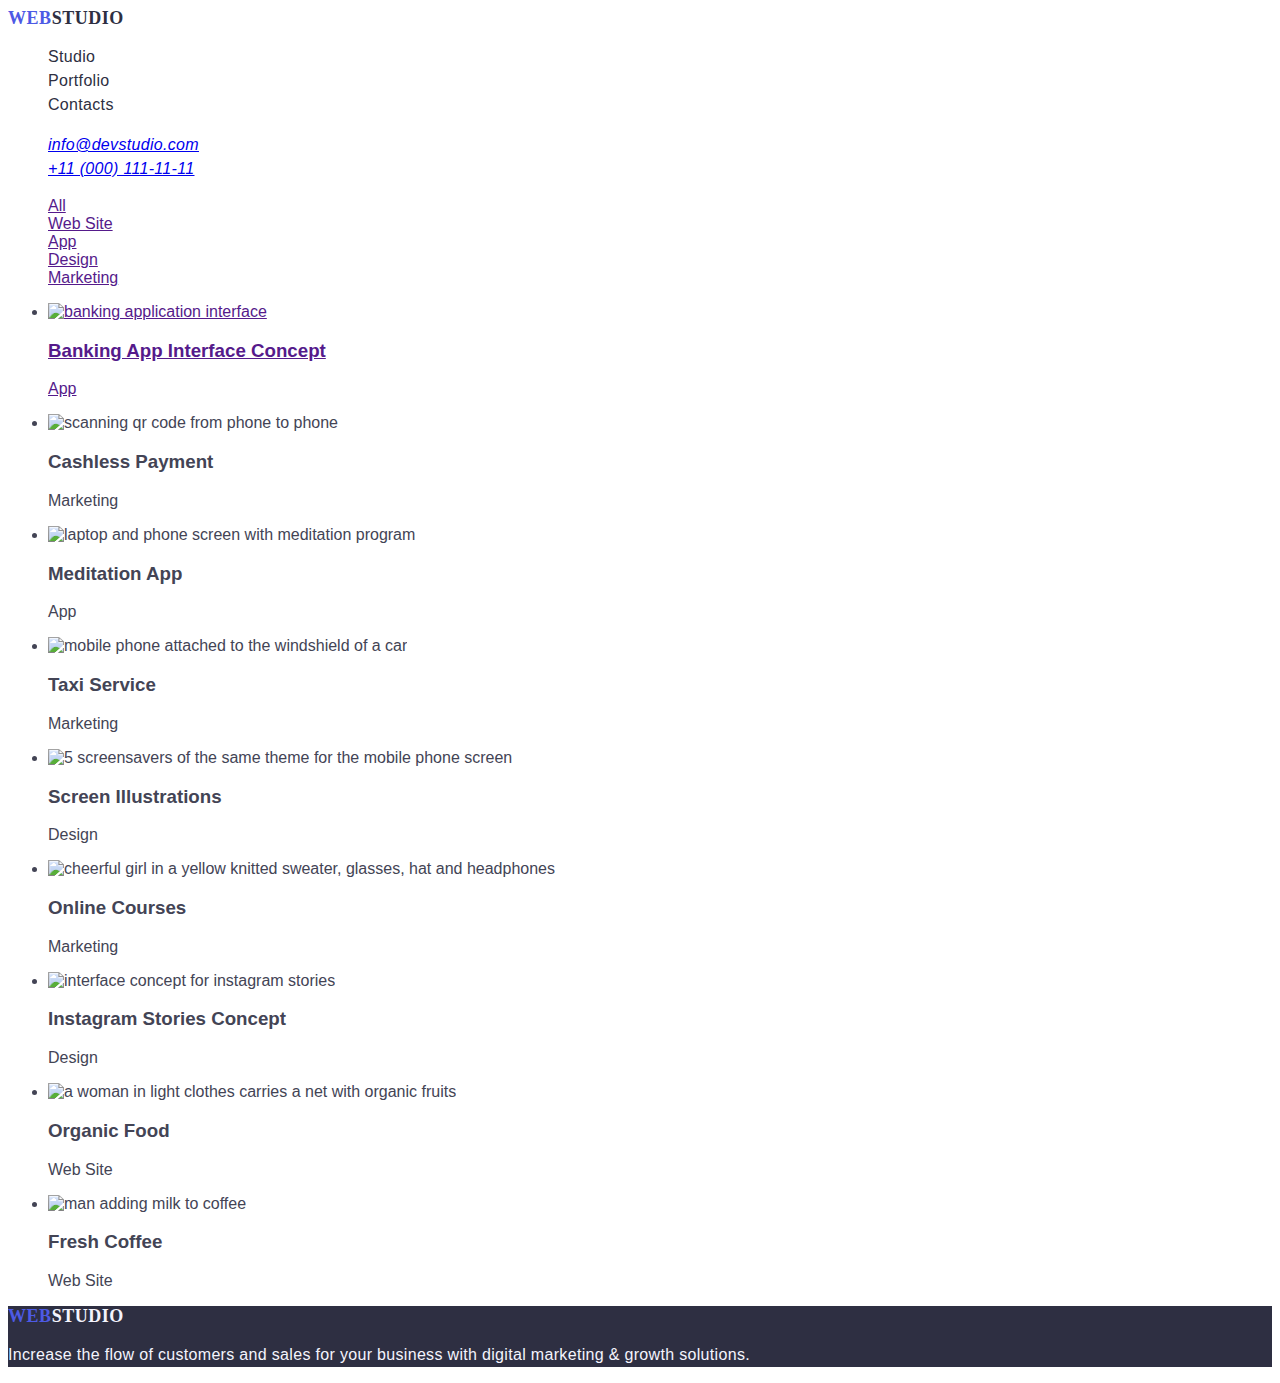
==== portfolio.html @ 39975542 "header-footer" ====
<!DOCTYPE html>
<html lang="en">
<head>
    <meta charset="UTF-8">
    <meta name="viewport" content="width=device-width, initial-scale=1.0">
    <link rel="stylesheet" href="./css/styles.css">
    <title>Портфоліо</title>
</head>
<body>
  <header class="header">
    <nav class="header-navigation">
      <a class="header-logo link" href="./index.html">
        <span class="header-logo-color">Web</span>Studio</a
      >
      <ul class="header-menu-list list">
        <li class="header-menu-item">
          <a class="header-menu-link link" href="">Studio</a>
        </li>
        <li class="header-menu-item">
          <a class="header-menu-link link" href="">Portfolio</a>
        </li>
        <li class="header-menu-item">
          <a class="header-menu-link link" href="">Contacts</a>
        </li>
      </ul>
    </nav>
    <address>
      <ul class="header-address link list">
        <li><a href="mailto:info@devstudio.com">info@devstudio.com</a></li>
        <li><a href="tel:+110001111111">+11 (000) 111-11-11</a></li>
      </ul>
    </address>
  </header>
    <main>
    <section><h2 hidden>Menu site</h2>
    <ul class="list link">
        <li><a href="">All</a></li>
        <li><a href="">Web Site</a></li>
        <li><a href="">App</a></li>
        <li><a href="">Design</a></li>
        <li><a href="">Marketing</a></li>
    </ul>
    </section>
    <section><h2 hidden>Content by topic</h2></section>
    <section><h2 hidden>Portfolio</h2>
      <ul>
        <li><a href=""><img src="./goit-markup-hw-01/images/portfolio1.jpg" alt="banking application interface" width=""; height="";><h3>Banking App Interface Concept</h3><p>App

        </p></a></li>
        <li><a href=""></a><img src="./goit-markup-hw-01/images/portfolio2.jpg" alt="scanning qr code from phone to phone" width=""; height="";><h3>Cashless Payment</h3><p>Marketing

        </p></a></li>
        <li><a href=""></a><img src="./goit-markup-hw-01/images/portfolio3.jpg" alt="laptop and phone screen with meditation program" width=""; height="";><h3>Meditation App</h3><p>App

        </p></a></li>
        <li><a href=""></a><img src="./goit-markup-hw-01/images/portfolio4.jpg" alt="mobile phone attached to the windshield of a car" width=""; height="";><h3>Taxi Service</h3><p>Marketing

        </p></a></li>
        <li><a href=""></a><img src="./goit-markup-hw-01/images/portfolio5.jpg" alt="5 screensavers of the same theme for the mobile phone screen" width=""; height="";><h3>Screen Illustrations</h3><p>Design

        </p></a></li>
        <li><a href=""></a><img src="./goit-markup-hw-01/images/portfolio6.jpg" alt="cheerful girl in a yellow knitted sweater, glasses, hat and headphones"width=""; height="";><h3>Online Courses</h3><p>

          Marketing</p></a></li>
        <li><a href=""></a><img src="./goit-markup-hw-01/images/portfolio7.jpg" alt="interface concept for instagram stories"width=""; height="";><h3>Instagram Stories Concept</h3><p>Design

        </p></a></li>
        <li><a href=""></a><img src="./goit-markup-hw-01/images/portfolio8.jpg" alt="a woman in light clothes carries a net with organic fruits"width=""; height="";><h3>Organic Food</h3><p>Web Site

        </p></a></li>
        <li><a href=""></a><img src="./goit-markup-hw-01/images/portfolio9.jpg" alt="man adding milk to coffee"width=""; height="";><h3>Fresh Coffee</h3><p>Web Site

        </p></a></li>
    </ul></section>
       </main>
       <footer class="footer">
        <a class="footer-logo link" href="./index.html">
          <span class="footer-logo-color">Web</span>Studio</a
        >
        <p class="footer-text">
          Increase the flow of customers and sales for your business with digital
          marketing & growth solutions.
        </p>
      </footer></body>
</html>
---- css/styles.css ----
body {
  font-family: "Roboto", sans-serif;
  color: var(--slate, #434455);}

/*----------------HEADER-------------*/

.header {
}
.header-navigation {
}

.link {
  text-decoration: none;
}
.list {
  list-style-type: none;
}

.header-logo-color {
  color: var(--iris, #4d5ae5);
  font-family: Raleway;
  font-size: 18px;
  font-weight: 800;
  line-height: 1.16;
  letter-spacing: 0.03em;
}
.header-logo {
  color: var(--navyblue, #2e2f42);
  font-family: Raleway;
  font-size: 18px;
  font-weight: 800;
  line-height: 1.17;
  letter-spacing: 0.03em;
  text-transform: uppercase;
}
.header-menu-list {
}
.header-menu-item {
}
.header-menu-link {
  color: var(--navyblue, #2e2f42);
  font-size: 16px;
  font-weight: 500;
  line-height: 1.5;
  letter-spacing: 0.02em;
}

.header-address {
font-size: 16px;
  line-height: 1.5;
  letter-spacing: 0.02em;
  text-decoration: none;
}

/*----------------BUSINESS-------------*/

.business {
  background-color: #2e2f42;
}

.business-title {
  color: var(--white, #fff);
  text-align: center;
  font-size: 56px;
  font-weight: 700;
  line-height: 1.07;
  letter-spacing: 0.02em;
}
font-size: 20px;
font-style: normal;
font-weight: 500;

.business-btn {
  color: var(--white, #fff);
  font-family: inherit;
  font-size: 16px;
  font-weight: 500;
  line-height: 1.5;
  letter-spacing: 0.04em;
}
.business-btn: hover {}
/*----------------SKILLS-------------*/

.skills {
}

.visually-hidden {
  position: absolute;
  width: 1px;
  height: 1px;
  margin: -1px;
  border: 0;
  padding: 0;

  white-space: nowrap;
  clip-path: inset(100%);
  clip: rect(0 0 0 0);
  overflow: hidden;
}

.skills-menu-list {
}

.skills-menu-item {
}

.skills-subtitle {
  color: var(--navyblue, #2e2f42);
  font-size: 20px;
  font-weight: 500;
  line-height: 1.2;
  letter-spacing: 0.2em;
}
.skills-item-text {
    font-size: 16px;
  line-height: 1.5;
  letter-spacing: 0.02em;
}

/*----------------DEVELOPMENT-------------*/

.development {
  color: var(--navyblue, #2e2f42);
  text-align: center;
  font-size: 36px;
  font-weight: 700;
  line-height: 1.11;
  letter-spacing: 0.02em;
  text-transform: capitalize;
}
.development-menu-list {
}
.development-menu-item {
}

.team {
  color: var(--navyblue, #2e2f42);
  text-align: center;
  font-size: 36px;
  font-weight: 700;
  line-height: 1.11;
  letter-spacing: 0.02em;
  text-transform: capitalize;
}

.team-name {
  color: var(--navyblue, #2e2f42);
  text-align: center;
  font-size: 20px;
  font-weight: 500;
  line-height: 1.2;
  letter-spacing: 0.02em;
}

.team-profession {
    text-align: center;
  font-size: 16px;
  line-height: 1.5;
  letter-spacing: 0.02em;
}

.footer {
  background-color: #2e2f42;
}

.footer-logo {
  color: var(--cloud, #f4f4fd);
  font-family: Raleway;
  font-size: 18px;
  font-weight: 800;
  line-height: 1.16;
  letter-spacing: 0.03em;
  text-transform: uppercase;
}

.footer-logo-color {
  color: var(--iris, #4d5ae5);
}

.footer-text {
  color: var(--cloud, #f4f4fd);
  font-size: 16px;
  line-height: 1.5;
  letter-spacing: 0.02em;
}
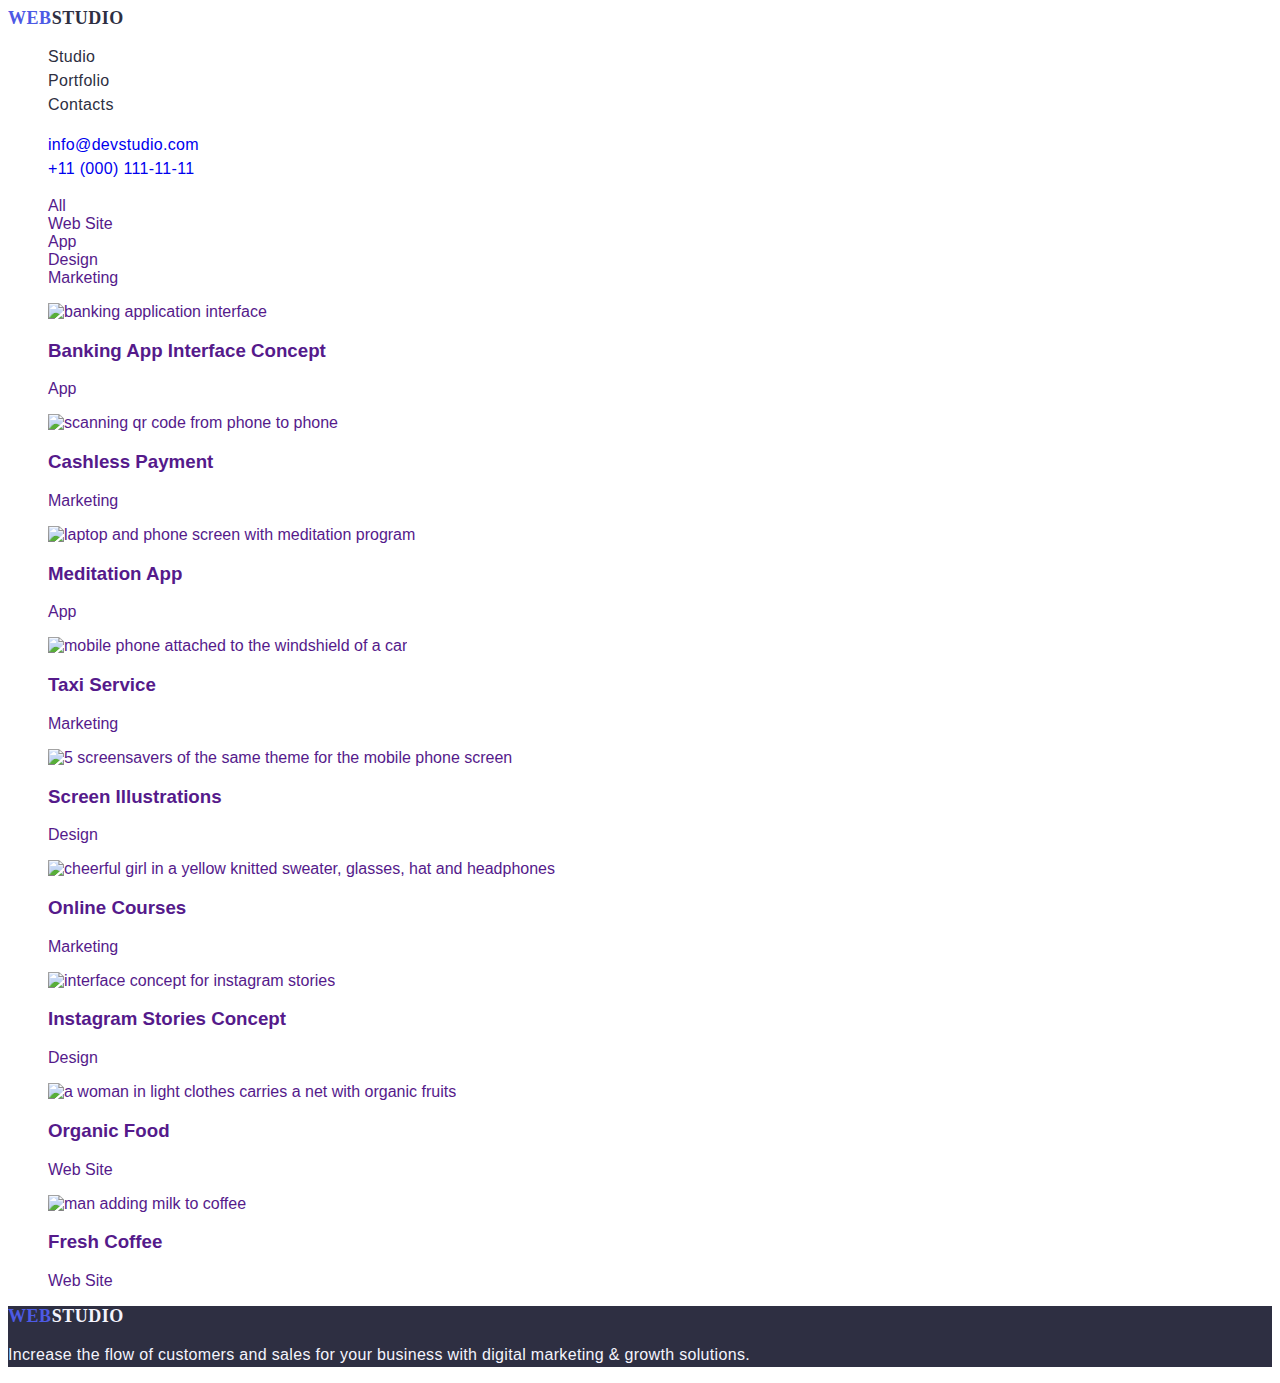
==== commit 536bdb5d: "oba" ====
--- a/portfolio.html
+++ b/portfolio.html
@@ -9,8 +9,7 @@
 <body>
   <header class="header">
     <nav class="header-navigation">
-      <a class="header-logo link" href="./index.html">
-        <span class="header-logo-color">Web</span>Studio</a
+      <a class="header-logo link" href="./index.html">Web<span class="header-logo-color">Studio</span></a
       >
       <ul class="header-menu-list list">
         <li class="header-menu-item">
@@ -25,57 +24,63 @@
       </ul>
     </nav>
     <address>
-      <ul class="header-address link list">
-        <li><a href="mailto:info@devstudio.com">info@devstudio.com</a></li>
-        <li><a href="tel:+110001111111">+11 (000) 111-11-11</a></li>
+      <ul class="header-address list">
+        <li><a class="link" href="mailto:info@devstudio.com">info@devstudio.com</a></li>
+        <li><a class="link" href="tel:+110001111111">+11 (000) 111-11-11</a></li>
       </ul>
     </address>
   </header>
     <main>
-    <section><h2 hidden>Menu site</h2>
-    <ul class="list link">
-        <li><a href="">All</a></li>
-        <li><a href="">Web Site</a></li>
-        <li><a href="">App</a></li>
-        <li><a href="">Design</a></li>
-        <li><a href="">Marketing</a></li>
+    <section>
+      <h1 hidden>Porfolio</h1> 
+    <ul class="portfolio-filtr-list link list">
+        <li><a class="link" href="">All</a></li>
+        <li><a class="link" href="">Web Site</a></li>
+        <li><a class="link" href="">App</a></li>
+        <li><a class="link" href="">Design</a></li>
+        <li><a class="link" href="">Marketing</a></li>
     </ul>
-    </section>
-    <section><h2 hidden>Content by topic</h2></section>
-    <section><h2 hidden>Portfolio</h2>
-      <ul>
-        <li><a href=""><img src="./goit-markup-hw-01/images/portfolio1.jpg" alt="banking application interface" width=""; height="";><h3>Banking App Interface Concept</h3><p>App
+          <ul class="portfolio-projects-list list">
+        <li><a class="link" href=""><img class="portfolio-img
+          " src="./goit-markup-hw-01/images/portfolio1.jpg" alt="banking application interface" width=""; height="";><h3>Banking App Interface Concept</h3><p>App
 
         </p></a></li>
-        <li><a href=""></a><img src="./goit-markup-hw-01/images/portfolio2.jpg" alt="scanning qr code from phone to phone" width=""; height="";><h3>Cashless Payment</h3><p>Marketing
+        <li><a class="link" href=""><img class="portfolio-img
+          " src="./goit-markup-hw-01/images/portfolio2.jpg" alt="scanning qr code from phone to phone" width=""; height="";><h3>Cashless Payment</h3><p>Marketing
 
         </p></a></li>
-        <li><a href=""></a><img src="./goit-markup-hw-01/images/portfolio3.jpg" alt="laptop and phone screen with meditation program" width=""; height="";><h3>Meditation App</h3><p>App
+        <li><a class="link" href=""><img class="portfolio-img
+          " src="./goit-markup-hw-01/images/portfolio3.jpg" alt="laptop and phone screen with meditation program" width=""; height="";><h3>Meditation App</h3><p>App
 
         </p></a></li>
-        <li><a href=""></a><img src="./goit-markup-hw-01/images/portfolio4.jpg" alt="mobile phone attached to the windshield of a car" width=""; height="";><h3>Taxi Service</h3><p>Marketing
+        <li><a class="link" href=""><img class="portfolio-img
+          " src="./goit-markup-hw-01/images/portfolio4.jpg" alt="mobile phone attached to the windshield of a car" width=""; height="";><h3>Taxi Service</h3><p>Marketing
 
         </p></a></li>
-        <li><a href=""></a><img src="./goit-markup-hw-01/images/portfolio5.jpg" alt="5 screensavers of the same theme for the mobile phone screen" width=""; height="";><h3>Screen Illustrations</h3><p>Design
+        <li><a class="link" href=""><img class="portfolio-img
+          " src="./goit-markup-hw-01/images/portfolio5.jpg" alt="5 screensavers of the same theme for the mobile phone screen" width=""; height="";><h3>Screen Illustrations</h3><p>Design
 
         </p></a></li>
-        <li><a href=""></a><img src="./goit-markup-hw-01/images/portfolio6.jpg" alt="cheerful girl in a yellow knitted sweater, glasses, hat and headphones"width=""; height="";><h3>Online Courses</h3><p>
+        <li><a class="link" href=""><img class="portfolio-img
+          " src="./goit-markup-hw-01/images/portfolio6.jpg" alt="cheerful girl in a yellow knitted sweater, glasses, hat and headphones"width=""; height="";><h3>Online Courses</h3><p>
 
           Marketing</p></a></li>
-        <li><a href=""></a><img src="./goit-markup-hw-01/images/portfolio7.jpg" alt="interface concept for instagram stories"width=""; height="";><h3>Instagram Stories Concept</h3><p>Design
+        <li><a class="link" href=""><img class="portfolio-img
+          " src="./goit-markup-hw-01/images/portfolio7.jpg" alt="interface concept for instagram stories"width=""; height="";><h3>Instagram Stories Concept</h3><p>Design
 
         </p></a></li>
-        <li><a href=""></a><img src="./goit-markup-hw-01/images/portfolio8.jpg" alt="a woman in light clothes carries a net with organic fruits"width=""; height="";><h3>Organic Food</h3><p>Web Site
+        <li><a class="link" href=""><img class="portfolio-img
+          " src="./goit-markup-hw-01/images/portfolio8.jpg" alt="a woman in light clothes carries a net with organic fruits"width=""; height="";><h3>Organic Food</h3><p>Web Site
 
         </p></a></li>
-        <li><a href=""></a><img src="./goit-markup-hw-01/images/portfolio9.jpg" alt="man adding milk to coffee"width=""; height="";><h3>Fresh Coffee</h3><p>Web Site
+        <li><a class="link" href=""><img class="portfolio-img
+          " src="./goit-markup-hw-01/images/portfolio9.jpg" alt="man adding milk to coffee"width=""; height="";><h3>Fresh Coffee</h3><p>Web Site
 
         </p></a></li>
     </ul></section>
        </main>
        <footer class="footer">
-        <a class="footer-logo link" href="./index.html">
-          <span class="footer-logo-color">Web</span>Studio</a
+        <a class="footer-logo link" href="./index.html">Web<span class="footer-logo-color">Studio</span></a
         >
         <p class="footer-text">
           Increase the flow of customers and sales for your business with digital
--- a/css/styles.css
+++ b/css/styles.css
@@ -1,6 +1,7 @@
 body {
   font-family: "Roboto", sans-serif;
-  color: var(--slate, #434455);}
+  color: var(--slate, #434455);
+}
 
 /*----------------HEADER-------------*/
 
@@ -15,17 +16,8 @@
 .list {
   list-style-type: none;
 }
-
-.header-logo-color {
+.header-logo {
   color: var(--iris, #4d5ae5);
-  font-family: Raleway;
-  font-size: 18px;
-  font-weight: 800;
-  line-height: 1.16;
-  letter-spacing: 0.03em;
-}
-.header-logo {
-  color: var(--navyblue, #2e2f42);
   font-family: Raleway;
   font-size: 18px;
   font-weight: 800;
@@ -33,6 +25,11 @@
   letter-spacing: 0.03em;
   text-transform: uppercase;
 }
+.header-logo-color {
+  color: var(--navyblue, #2e2f42);
+
+}
+
 .header-menu-list {
 }
 .header-menu-item {
@@ -46,10 +43,10 @@
 }
 
 .header-address {
-font-size: 16px;
+  font-size: 16px;
   line-height: 1.5;
   letter-spacing: 0.02em;
-  text-decoration: none;
+  font-style: normal;
 }
 
 /*----------------BUSINESS-------------*/
@@ -78,7 +75,9 @@
   line-height: 1.5;
   letter-spacing: 0.04em;
 }
-.business-btn: hover {}
+.business-btn: hover {
+
+}
 /*----------------SKILLS-------------*/
 
 .skills {
@@ -112,7 +111,7 @@
   letter-spacing: 0.2em;
 }
 .skills-item-text {
-    font-size: 16px;
+  font-size: 16px;
   line-height: 1.5;
   letter-spacing: 0.02em;
 }
@@ -153,18 +152,24 @@
 }
 
 .team-profession {
-    text-align: center;
+  text-align: center;
   font-size: 16px;
   line-height: 1.5;
   letter-spacing: 0.02em;
 }
 
+.porfolio-filtr-list {
+}
+.portfolio-projects-list {
+}
+.portfolio-img {
+}
 .footer {
   background-color: #2e2f42;
 }
 
 .footer-logo {
-  color: var(--cloud, #f4f4fd);
+  color:  var(--iris, #4d5ae5);
   font-family: Raleway;
   font-size: 18px;
   font-weight: 800;
@@ -173,9 +178,7 @@
   text-transform: uppercase;
 }
 
-.footer-logo-color {
-  color: var(--iris, #4d5ae5);
-}
+.footer-logo-color{color: var(--cloud, #F4F4FD);}
 
 .footer-text {
   color: var(--cloud, #f4f4fd);
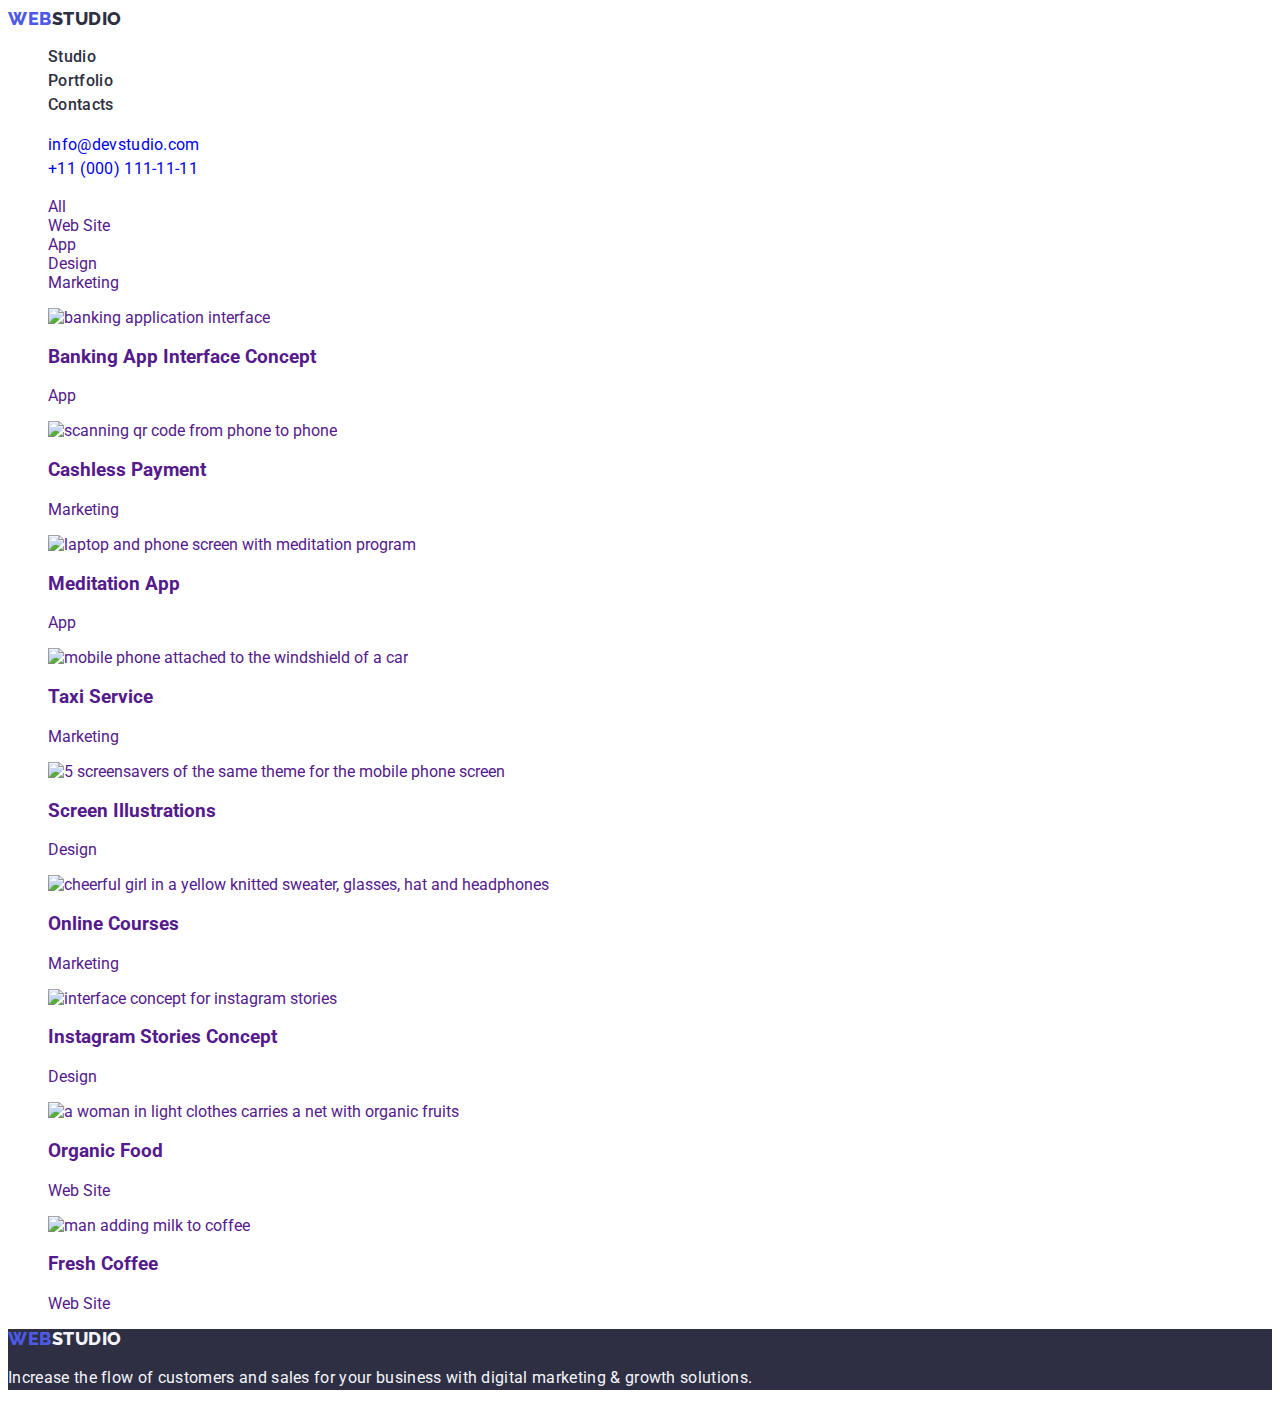
==== commit 32a32198: "link portfolio" ====
--- a/portfolio.html
+++ b/portfolio.html
@@ -4,6 +4,11 @@
     <meta charset="UTF-8">
     <meta name="viewport" content="width=device-width, initial-scale=1.0">
     <link rel="stylesheet" href="./css/styles.css">
+    <link rel="preconnect" href="https://fonts.googleapis.com" />
+    <link rel="preconnect" href="https://fonts.gstatic.com" crossorigin />
+    <link
+      href="https://fonts.googleapis.com/css2?family=Raleway:wght@800&family=Roboto:wght@400;500;700;900&display=swap"
+      rel="stylesheet"/>
     <title>Портфоліо</title>
 </head>
 <body>
@@ -13,10 +18,10 @@
       >
       <ul class="header-menu-list list">
         <li class="header-menu-item">
-          <a class="header-menu-link link" href="">Studio</a>
+          <a class="header-menu-link link" href="./index.html">Studio</a>
         </li>
         <li class="header-menu-item">
-          <a class="header-menu-link link" href="">Portfolio</a>
+          <a class="header-menu-link link" href="./portfolio.html">Portfolio</a>
         </li>
         <li class="header-menu-item">
           <a class="header-menu-link link" href="">Contacts</a>
--- a/css/styles.css
+++ b/css/styles.css
@@ -27,7 +27,6 @@
 }
 .header-logo-color {
   color: var(--navyblue, #2e2f42);
-
 }
 
 .header-menu-list {
@@ -63,9 +62,6 @@
   line-height: 1.07;
   letter-spacing: 0.02em;
 }
-font-size: 20px;
-font-style: normal;
-font-weight: 500;
 
 .business-btn {
   color: var(--white, #fff);
@@ -81,20 +77,6 @@
 /*----------------SKILLS-------------*/
 
 .skills {
-}
-
-.visually-hidden {
-  position: absolute;
-  width: 1px;
-  height: 1px;
-  margin: -1px;
-  border: 0;
-  padding: 0;
-
-  white-space: nowrap;
-  clip-path: inset(100%);
-  clip: rect(0 0 0 0);
-  overflow: hidden;
 }
 
 .skills-menu-list {
@@ -159,6 +141,12 @@
 }
 
 .porfolio-filtr-list {
+  color: var(--iris, #4d5ae5);
+  text-align: center;
+    font-size: 16px;
+    font-weight: 500;
+  line-height: 1.5;
+  letter-spacing: 0.04em;
 }
 .portfolio-projects-list {
 }
@@ -169,7 +157,7 @@
 }
 
 .footer-logo {
-  color:  var(--iris, #4d5ae5);
+  color: var(--iris, #4d5ae5);
   font-family: Raleway;
   font-size: 18px;
   font-weight: 800;
@@ -178,7 +166,9 @@
   text-transform: uppercase;
 }
 
-.footer-logo-color{color: var(--cloud, #F4F4FD);}
+.footer-logo-color {
+  color: var(--cloud, #f4f4fd);
+}
 
 .footer-text {
   color: var(--cloud, #f4f4fd);
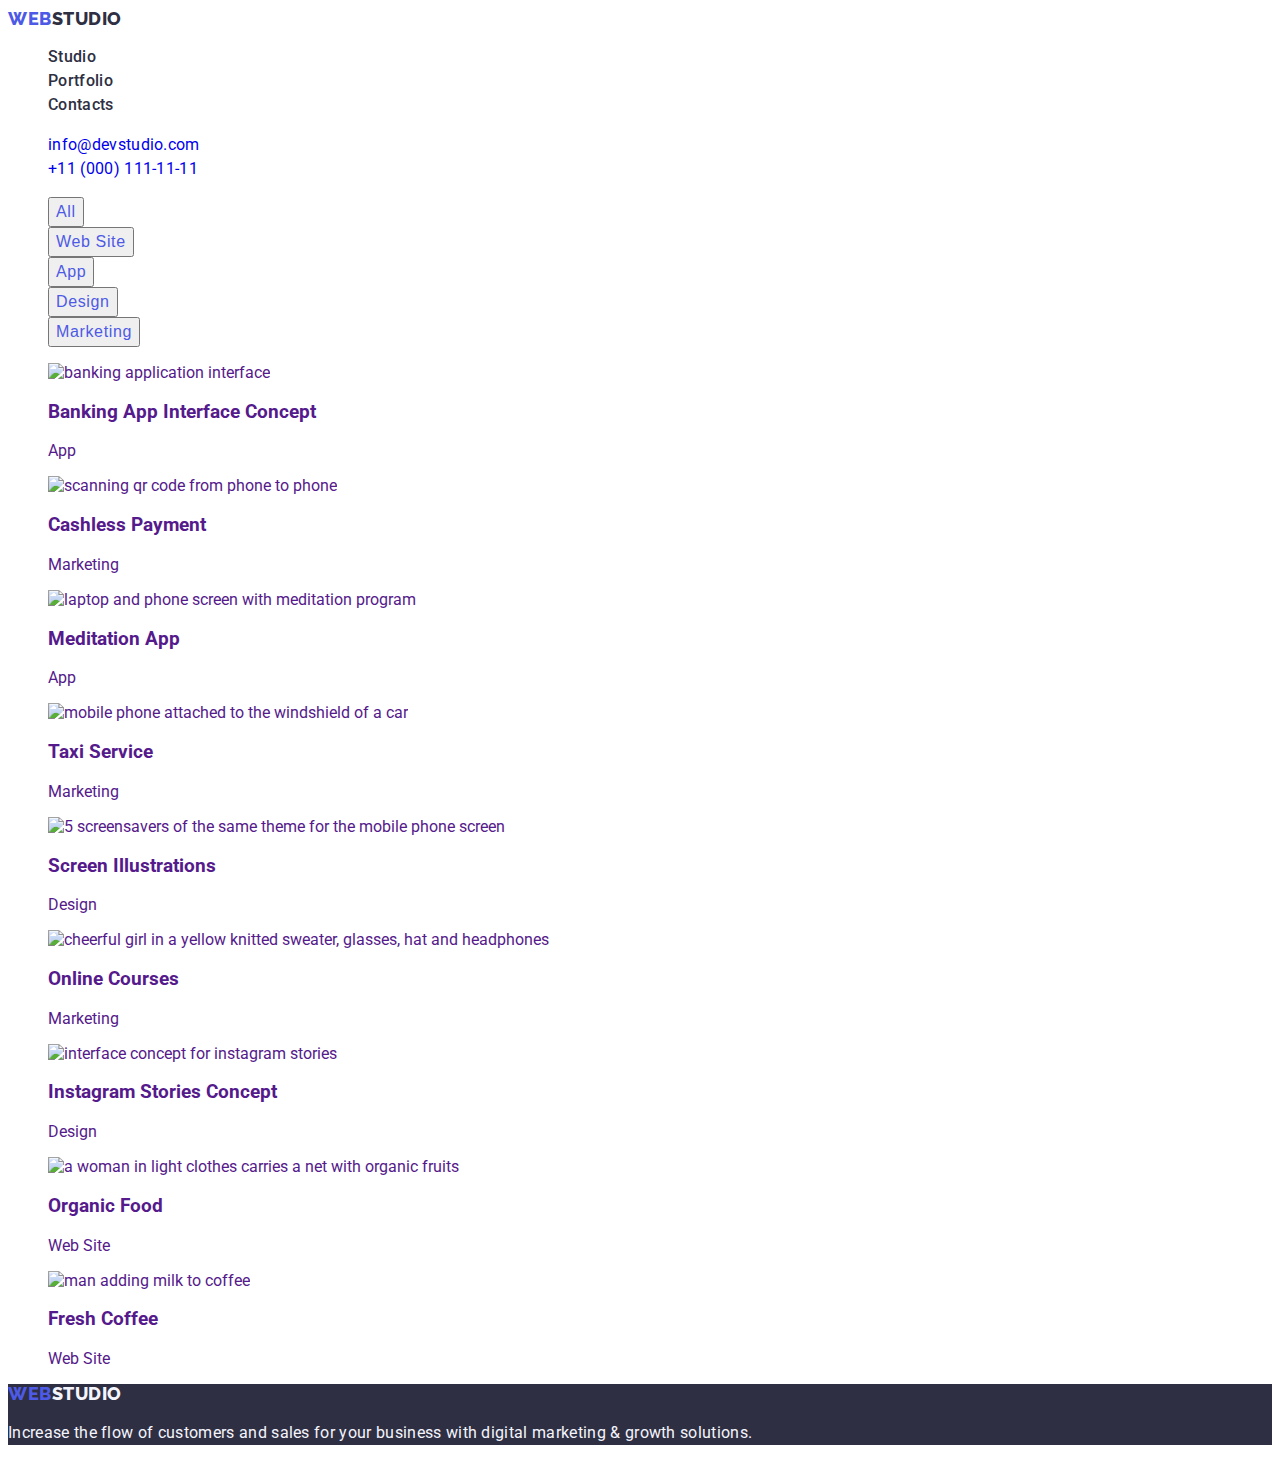
==== commit bb21424e: "btn" ====
--- a/portfolio.html
+++ b/portfolio.html
@@ -1,95 +1,207 @@
 <!DOCTYPE html>
 <html lang="en">
-<head>
-    <meta charset="UTF-8">
-    <meta name="viewport" content="width=device-width, initial-scale=1.0">
-    <link rel="stylesheet" href="./css/styles.css">
+  <head>
+    <meta charset="UTF-8" />
+    <meta name="viewport" content="width=device-width, initial-scale=1.0" />
+    <link rel="stylesheet" href="./css/styles.css" />
     <link rel="preconnect" href="https://fonts.googleapis.com" />
     <link rel="preconnect" href="https://fonts.gstatic.com" crossorigin />
     <link
       href="https://fonts.googleapis.com/css2?family=Raleway:wght@800&family=Roboto:wght@400;500;700;900&display=swap"
-      rel="stylesheet"/>
+      rel="stylesheet"
+    />
     <title>Портфоліо</title>
-</head>
-<body>
-  <header class="header">
-    <nav class="header-navigation">
-      <a class="header-logo link" href="./index.html">Web<span class="header-logo-color">Studio</span></a
+  </head>
+  <body>
+    <header class="header">
+      <nav class="header-navigation">
+        <a class="header-logo link" href="./index.html"
+          >Web<span class="header-logo-color">Studio</span></a
+        >
+        <ul class="header-menu-list list">
+          <li class="header-menu-item">
+            <a class="header-menu-link link" href="./index.html">Studio</a>
+          </li>
+          <li class="header-menu-item">
+            <a class="header-menu-link link" href="./portfolio.html"
+              >Portfolio</a
+            >
+          </li>
+          <li class="header-menu-item">
+            <a class="header-menu-link link" href="">Contacts</a>
+          </li>
+        </ul>
+      </nav>
+      <address>
+        <ul class="header-address list">
+          <li>
+            <a class="link" href="mailto:info@devstudio.com"
+              >info@devstudio.com</a
+            >
+          </li>
+          <li>
+            <a class="link" href="tel:+110001111111">+11 (000) 111-11-11</a>
+          </li>
+        </ul>
+      </address>
+    </header>
+    <main>
+      <section>
+        <h1 hidden>Porfolio</h1>
+        <ul class="portfolio-filtr-list link list">
+          <li><button type="button" class="portfolio-btn">All</button></li>
+          <li><button type="button" class="portfolio-btn">Web Site</button></li>
+          <li><button type="button" class="portfolio-btn">App</button></li>
+          <li><button type="button" class="portfolio-btn">Design</button></li>
+          <li><button type="button" class="portfolio-btn">Marketing</button></li>
+                 </ul>
+        <ul class="portfolio-projects-list list">
+          <li>
+            <a class="link" href=""
+              ><img
+                class="portfolio-img"
+                src="./goit-markup-hw-01/images/portfolio1.jpg"
+                alt="banking application interface"
+                width=""
+                ;
+                height=""
+                ;
+              />
+              <h3>Banking App Interface Concept</h3>
+              <p>App</p></a
+            >
+          </li>
+          <li>
+            <a class="link" href=""
+              ><img
+                class="portfolio-img"
+                src="./goit-markup-hw-01/images/portfolio2.jpg"
+                alt="scanning qr code from phone to phone"
+                width=""
+                ;
+                height=""
+                ;
+              />
+              <h3>Cashless Payment</h3>
+              <p>Marketing</p></a
+            >
+          </li>
+          <li>
+            <a class="link" href=""
+              ><img
+                class="portfolio-img"
+                src="./goit-markup-hw-01/images/portfolio3.jpg"
+                alt="laptop and phone screen with meditation program"
+                width=""
+                ;
+                height=""
+                ;
+              />
+              <h3>Meditation App</h3>
+              <p>App</p></a
+            >
+          </li>
+          <li>
+            <a class="link" href=""
+              ><img
+                class="portfolio-img"
+                src="./goit-markup-hw-01/images/portfolio4.jpg"
+                alt="mobile phone attached to the windshield of a car"
+                width=""
+                ;
+                height=""
+                ;
+              />
+              <h3>Taxi Service</h3>
+              <p>Marketing</p></a
+            >
+          </li>
+          <li>
+            <a class="link" href=""
+              ><img
+                class="portfolio-img"
+                src="./goit-markup-hw-01/images/portfolio5.jpg"
+                alt="5 screensavers of the same theme for the mobile phone screen"
+                width=""
+                ;
+                height=""
+                ;
+              />
+              <h3>Screen Illustrations</h3>
+              <p>Design</p></a
+            >
+          </li>
+          <li>
+            <a class="link" href=""
+              ><img
+                class="portfolio-img"
+                src="./goit-markup-hw-01/images/portfolio6.jpg"
+                alt="cheerful girl in a yellow knitted sweater, glasses, hat and headphones"
+                width=""
+                ;
+                height=""
+                ;
+              />
+              <h3>Online Courses</h3>
+              <p>Marketing</p></a
+            >
+          </li>
+          <li>
+            <a class="link" href=""
+              ><img
+                class="portfolio-img"
+                src="./goit-markup-hw-01/images/portfolio7.jpg"
+                alt="interface concept for instagram stories"
+                width=""
+                ;
+                height=""
+                ;
+              />
+              <h3>Instagram Stories Concept</h3>
+              <p>Design</p></a
+            >
+          </li>
+          <li>
+            <a class="link" href=""
+              ><img
+                class="portfolio-img"
+                src="./goit-markup-hw-01/images/portfolio8.jpg"
+                alt="a woman in light clothes carries a net with organic fruits"
+                width=""
+                ;
+                height=""
+                ;
+              />
+              <h3>Organic Food</h3>
+              <p>Web Site</p></a
+            >
+          </li>
+          <li>
+            <a class="link" href=""
+              ><img
+                class="portfolio-img"
+                src="./goit-markup-hw-01/images/portfolio9.jpg"
+                alt="man adding milk to coffee"
+                width=""
+                ;
+                height=""
+                ;
+              />
+              <h3>Fresh Coffee</h3>
+              <p>Web Site</p></a
+            >
+          </li>
+        </ul>
+      </section>
+    </main>
+    <footer class="footer">
+      <a class="footer-logo link" href="./index.html"
+        >Web<span class="footer-logo-color">Studio</span></a
       >
-      <ul class="header-menu-list list">
-        <li class="header-menu-item">
-          <a class="header-menu-link link" href="./index.html">Studio</a>
-        </li>
-        <li class="header-menu-item">
-          <a class="header-menu-link link" href="./portfolio.html">Portfolio</a>
-        </li>
-        <li class="header-menu-item">
-          <a class="header-menu-link link" href="">Contacts</a>
-        </li>
-      </ul>
-    </nav>
-    <address>
-      <ul class="header-address list">
-        <li><a class="link" href="mailto:info@devstudio.com">info@devstudio.com</a></li>
-        <li><a class="link" href="tel:+110001111111">+11 (000) 111-11-11</a></li>
-      </ul>
-    </address>
-  </header>
-    <main>
-    <section>
-      <h1 hidden>Porfolio</h1> 
-    <ul class="portfolio-filtr-list link list">
-        <li><a class="link" href="">All</a></li>
-        <li><a class="link" href="">Web Site</a></li>
-        <li><a class="link" href="">App</a></li>
-        <li><a class="link" href="">Design</a></li>
-        <li><a class="link" href="">Marketing</a></li>
-    </ul>
-          <ul class="portfolio-projects-list list">
-        <li><a class="link" href=""><img class="portfolio-img
-          " src="./goit-markup-hw-01/images/portfolio1.jpg" alt="banking application interface" width=""; height="";><h3>Banking App Interface Concept</h3><p>App
-
-        </p></a></li>
-        <li><a class="link" href=""><img class="portfolio-img
-          " src="./goit-markup-hw-01/images/portfolio2.jpg" alt="scanning qr code from phone to phone" width=""; height="";><h3>Cashless Payment</h3><p>Marketing
-
-        </p></a></li>
-        <li><a class="link" href=""><img class="portfolio-img
-          " src="./goit-markup-hw-01/images/portfolio3.jpg" alt="laptop and phone screen with meditation program" width=""; height="";><h3>Meditation App</h3><p>App
-
-        </p></a></li>
-        <li><a class="link" href=""><img class="portfolio-img
-          " src="./goit-markup-hw-01/images/portfolio4.jpg" alt="mobile phone attached to the windshield of a car" width=""; height="";><h3>Taxi Service</h3><p>Marketing
-
-        </p></a></li>
-        <li><a class="link" href=""><img class="portfolio-img
-          " src="./goit-markup-hw-01/images/portfolio5.jpg" alt="5 screensavers of the same theme for the mobile phone screen" width=""; height="";><h3>Screen Illustrations</h3><p>Design
-
-        </p></a></li>
-        <li><a class="link" href=""><img class="portfolio-img
-          " src="./goit-markup-hw-01/images/portfolio6.jpg" alt="cheerful girl in a yellow knitted sweater, glasses, hat and headphones"width=""; height="";><h3>Online Courses</h3><p>
-
-          Marketing</p></a></li>
-        <li><a class="link" href=""><img class="portfolio-img
-          " src="./goit-markup-hw-01/images/portfolio7.jpg" alt="interface concept for instagram stories"width=""; height="";><h3>Instagram Stories Concept</h3><p>Design
-
-        </p></a></li>
-        <li><a class="link" href=""><img class="portfolio-img
-          " src="./goit-markup-hw-01/images/portfolio8.jpg" alt="a woman in light clothes carries a net with organic fruits"width=""; height="";><h3>Organic Food</h3><p>Web Site
-
-        </p></a></li>
-        <li><a class="link" href=""><img class="portfolio-img
-          " src="./goit-markup-hw-01/images/portfolio9.jpg" alt="man adding milk to coffee"width=""; height="";><h3>Fresh Coffee</h3><p>Web Site
-
-        </p></a></li>
-    </ul></section>
-       </main>
-       <footer class="footer">
-        <a class="footer-logo link" href="./index.html">Web<span class="footer-logo-color">Studio</span></a
-        >
-        <p class="footer-text">
-          Increase the flow of customers and sales for your business with digital
-          marketing & growth solutions.
-        </p>
-      </footer></body>
-</html>+      <p class="footer-text">
+        Increase the flow of customers and sales for your business with digital
+        marketing & growth solutions.
+      </p>
+    </footer>
+  </body>
+</html>
--- a/css/styles.css
+++ b/css/styles.css
@@ -70,8 +70,8 @@
   font-weight: 500;
   line-height: 1.5;
   letter-spacing: 0.04em;
+  cursor: pointer;
 }
-.business-btn: hover {
 
 }
 /*----------------SKILLS-------------*/
@@ -139,14 +139,16 @@
   line-height: 1.5;
   letter-spacing: 0.02em;
 }
+.porfolio-filtr-list{}
 
-.porfolio-filtr-list {
+ .portfolio-btn {
   color: var(--iris, #4d5ae5);
   text-align: center;
     font-size: 16px;
     font-weight: 500;
   line-height: 1.5;
   letter-spacing: 0.04em;
+  cursor: pointer;
 }
 .portfolio-projects-list {
 }
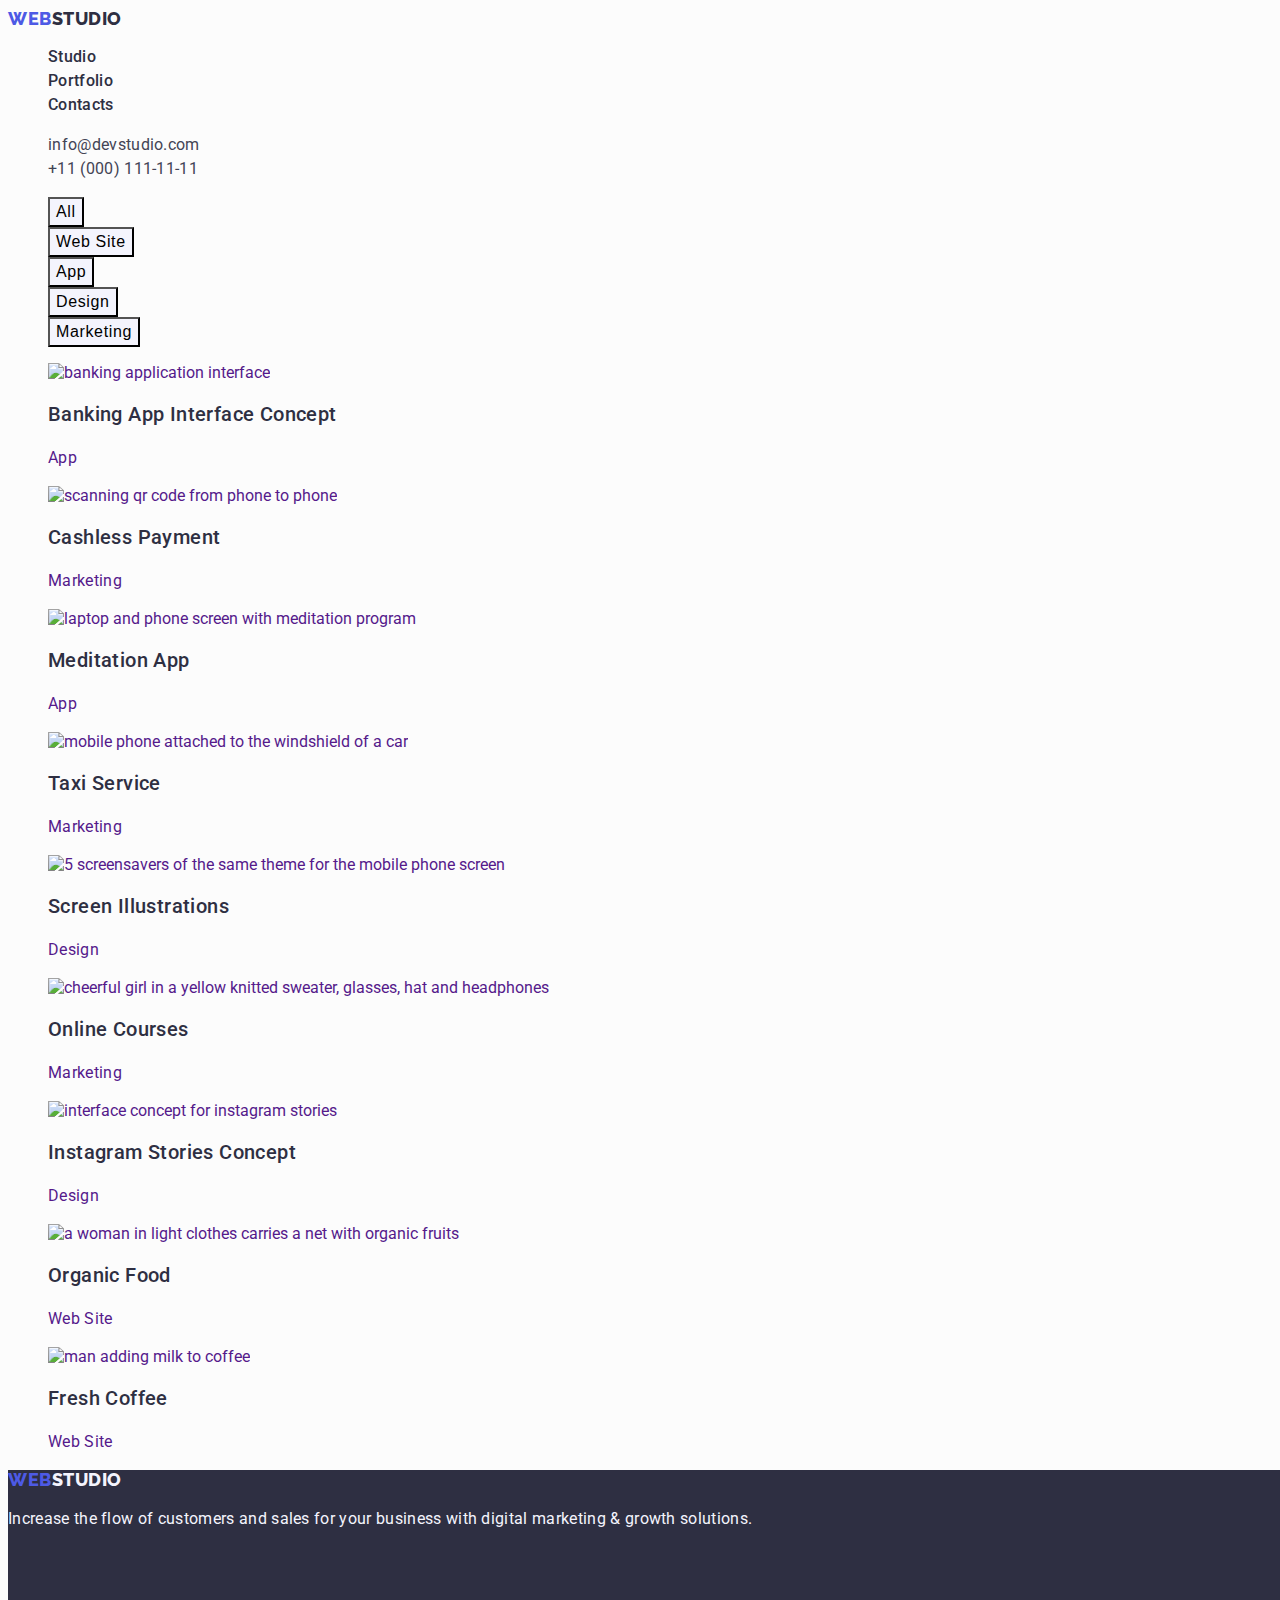
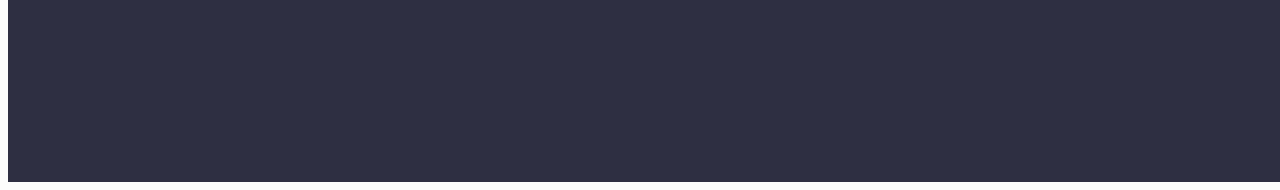
==== commit 5ed7723f: "homework2-end" ====
--- a/portfolio.html
+++ b/portfolio.html
@@ -33,14 +33,16 @@
         </ul>
       </nav>
       <address>
-        <ul class="header-address list">
+        <ul class="header-address-link list">
           <li>
-            <a class="link" href="mailto:info@devstudio.com"
+            <a class="link header-address-link" href="mailto:info@devstudio.com"
               >info@devstudio.com</a
             >
           </li>
           <li>
-            <a class="link" href="tel:+110001111111">+11 (000) 111-11-11</a>
+            <a class="link header-address-link" href="tel:+110001111111"
+              >+11 (000) 111-11-11</a
+            >
           </li>
         </ul>
       </address>
@@ -53,8 +55,10 @@
           <li><button type="button" class="portfolio-btn">Web Site</button></li>
           <li><button type="button" class="portfolio-btn">App</button></li>
           <li><button type="button" class="portfolio-btn">Design</button></li>
-          <li><button type="button" class="portfolio-btn">Marketing</button></li>
-                 </ul>
+          <li>
+            <button type="button" class="portfolio-btn">Marketing</button>
+          </li>
+        </ul>
         <ul class="portfolio-projects-list list">
           <li>
             <a class="link" href=""
@@ -62,13 +66,11 @@
                 class="portfolio-img"
                 src="./goit-markup-hw-01/images/portfolio1.jpg"
                 alt="banking application interface"
-                width=""
-                ;
-                height=""
-                ;
+                width="360"
+                height="300"
               />
-              <h3>Banking App Interface Concept</h3>
-              <p>App</p></a
+              <h3 class="portfolio-subtitle">Banking App Interface Concept</h3>
+              <p class="portfolio-text">App</p></a
             >
           </li>
           <li>
@@ -77,13 +79,11 @@
                 class="portfolio-img"
                 src="./goit-markup-hw-01/images/portfolio2.jpg"
                 alt="scanning qr code from phone to phone"
-                width=""
-                ;
-                height=""
-                ;
+                width="360"
+                height="300"
               />
-              <h3>Cashless Payment</h3>
-              <p>Marketing</p></a
+              <h3 class="portfolio-subtitle">Cashless Payment</h3>
+              <p class="portfolio-text">Marketing</p></a
             >
           </li>
           <li>
@@ -92,13 +92,11 @@
                 class="portfolio-img"
                 src="./goit-markup-hw-01/images/portfolio3.jpg"
                 alt="laptop and phone screen with meditation program"
-                width=""
-                ;
-                height=""
-                ;
+                width="360"
+                height="300"
               />
-              <h3>Meditation App</h3>
-              <p>App</p></a
+              <h3 class="portfolio-subtitle">Meditation App</h3>
+              <p class="portfolio-text">App</p></a
             >
           </li>
           <li>
@@ -107,13 +105,11 @@
                 class="portfolio-img"
                 src="./goit-markup-hw-01/images/portfolio4.jpg"
                 alt="mobile phone attached to the windshield of a car"
-                width=""
-                ;
-                height=""
-                ;
+                width="360"
+                height="300"
               />
-              <h3>Taxi Service</h3>
-              <p>Marketing</p></a
+              <h3 class="portfolio-subtitle">Taxi Service</h3>
+              <p class="portfolio-text">Marketing</p></a
             >
           </li>
           <li>
@@ -122,13 +118,11 @@
                 class="portfolio-img"
                 src="./goit-markup-hw-01/images/portfolio5.jpg"
                 alt="5 screensavers of the same theme for the mobile phone screen"
-                width=""
-                ;
-                height=""
-                ;
+                width="360"
+                height="300"
               />
-              <h3>Screen Illustrations</h3>
-              <p>Design</p></a
+              <h3 class="portfolio-subtitle">Screen Illustrations</h3>
+              <p class="portfolio-text">Design</p></a
             >
           </li>
           <li>
@@ -137,13 +131,11 @@
                 class="portfolio-img"
                 src="./goit-markup-hw-01/images/portfolio6.jpg"
                 alt="cheerful girl in a yellow knitted sweater, glasses, hat and headphones"
-                width=""
-                ;
-                height=""
-                ;
+                width="360"
+                height="300"
               />
-              <h3>Online Courses</h3>
-              <p>Marketing</p></a
+              <h3 class="portfolio-subtitle">Online Courses</h3>
+              <p class="portfolio-text">Marketing</p></a
             >
           </li>
           <li>
@@ -152,13 +144,11 @@
                 class="portfolio-img"
                 src="./goit-markup-hw-01/images/portfolio7.jpg"
                 alt="interface concept for instagram stories"
-                width=""
-                ;
-                height=""
-                ;
+                width="360"
+                height="300"
               />
-              <h3>Instagram Stories Concept</h3>
-              <p>Design</p></a
+              <h3 class="portfolio-subtitle">Instagram Stories Concept</h3>
+              <p class="portfolio-text">Design</p></a
             >
           </li>
           <li>
@@ -167,13 +157,11 @@
                 class="portfolio-img"
                 src="./goit-markup-hw-01/images/portfolio8.jpg"
                 alt="a woman in light clothes carries a net with organic fruits"
-                width=""
-                ;
-                height=""
-                ;
+                width="360"
+                height="300"
               />
-              <h3>Organic Food</h3>
-              <p>Web Site</p></a
+              <h3 class="portfolio-subtitle">Organic Food</h3>
+              <p class="portfolio-text">Web Site</p></a
             >
           </li>
           <li>
@@ -182,13 +170,11 @@
                 class="portfolio-img"
                 src="./goit-markup-hw-01/images/portfolio9.jpg"
                 alt="man adding milk to coffee"
-                width=""
-                ;
-                height=""
-                ;
+                width="360"
+                height="300"
               />
-              <h3>Fresh Coffee</h3>
-              <p>Web Site</p></a
+              <h3 class="portfolio-subtitle">Fresh Coffee</h3>
+              <p class="portfolio-text">Web Site</p></a
             >
           </li>
         </ul>
--- a/css/styles.css
+++ b/css/styles.css
@@ -1,21 +1,20 @@
 body {
   font-family: "Roboto", sans-serif;
   color: var(--slate, #434455);
-}
-
-/*----------------HEADER-------------*/
-
-.header {
-}
-.header-navigation {
-}
-
+  background-color: #fcfcfc;
+}
 .link {
   text-decoration: none;
 }
 .list {
   list-style-type: none;
-}
+  /*----------------HEADER-------------*/
+}
+.header {
+}
+.header-navigation {
+}
+
 .header-logo {
   color: var(--iris, #4d5ae5);
   font-family: Raleway;
@@ -40,18 +39,27 @@
   line-height: 1.5;
   letter-spacing: 0.02em;
 }
-
-.header-address {
+.header-menu-link:active {
+  color: var(--ocean, #404bbf);
+  text-decoration: underline;
+}
+.header-address-link {
+  color: var(--slate, #434455);
   font-size: 16px;
   line-height: 1.5;
   letter-spacing: 0.02em;
   font-style: normal;
 }
-
+.header-address-link:active {
+  color: var(--ocean, #404bbf);
+}
 /*----------------BUSINESS-------------*/
 
 .business {
   background-color: #2e2f42;
+  width: 1440px;
+  height: 600px;
+  flex-shrink: 0;
 }
 
 .business-title {
@@ -71,8 +79,12 @@
   line-height: 1.5;
   letter-spacing: 0.04em;
   cursor: pointer;
-}
-
+  width: 169px;
+  height: 56px;
+  background: var(--iris, #4d5ae5);
+}
+.business-btn:active {
+  background: var(--ocean, #404bbf);
 }
 /*----------------SKILLS-------------*/
 
@@ -139,23 +151,47 @@
   line-height: 1.5;
   letter-spacing: 0.02em;
 }
-.porfolio-filtr-list{}
-
- .portfolio-btn {
-  color: var(--iris, #4d5ae5);
-  text-align: center;
-    font-size: 16px;
-    font-weight: 500;
+
+/*------------------PORTFOLIO-----------------*/
+
+.porfolio-filtr-list {
+}
+
+.portfolio-btn {
+  background: var(--cloud, #F4F4FD);
+  text-align: center;
+  font-size: 16px;
+  font-weight: 500;
   line-height: 1.5;
   letter-spacing: 0.04em;
   cursor: pointer;
 }
+.portfolio-btn:active{background: var(--ocean, #404bbf);
+  color: var(--white, #FFF);
+}
 .portfolio-projects-list {
 }
 .portfolio-img {
 }
+.portfolio-subtitle {
+  color: var(--navyblue, #2e2f42);
+  font-size: 20px;
+  font-weight: 500;
+  line-height: 1.2;
+  letter-spacing: 0.02em;
+}
+.portfolio-text {
+  font-size: 16px;
+  line-height: 1.5;
+  letter-spacing: 0.02em;}
+
+/*-----------FOOTER------------*/
+
 .footer {
   background-color: #2e2f42;
+  width: 1440px;
+  height: 312px;
+  flex-shrink: 0;
 }
 
 .footer-logo {
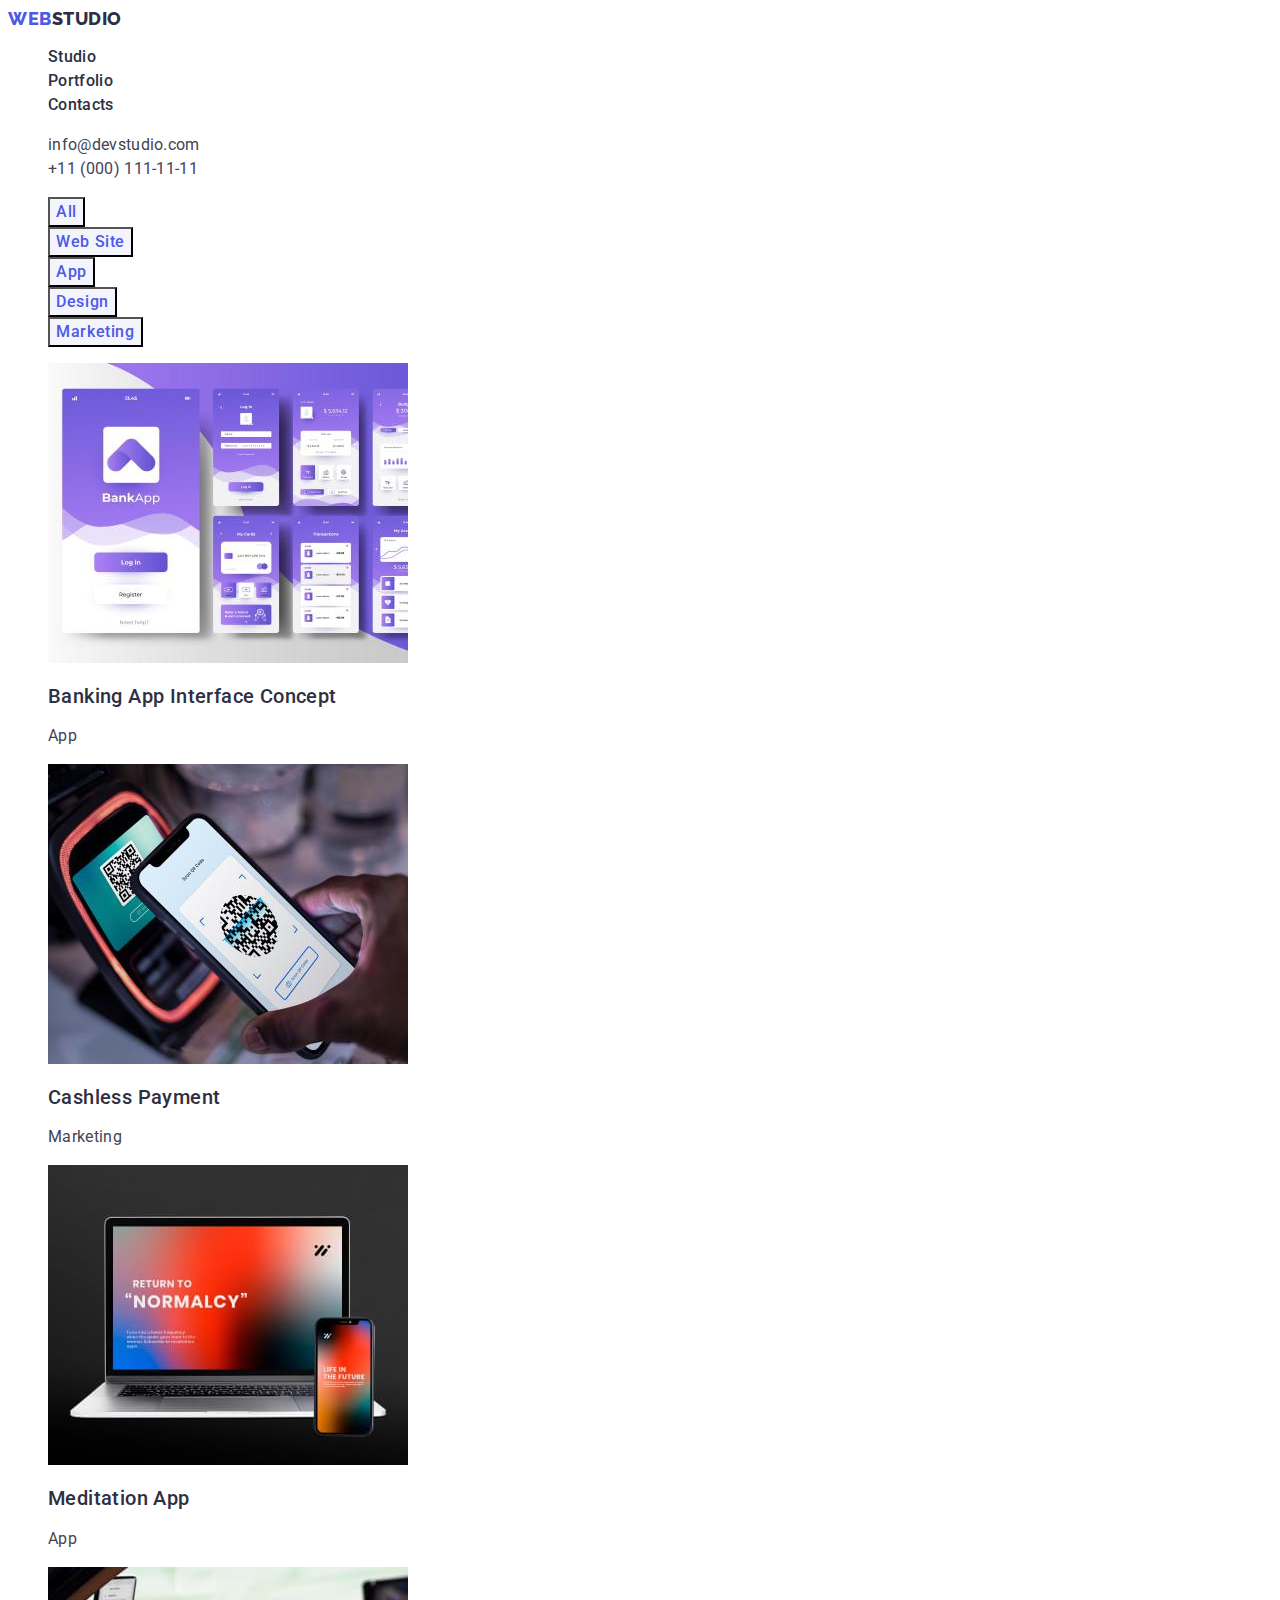
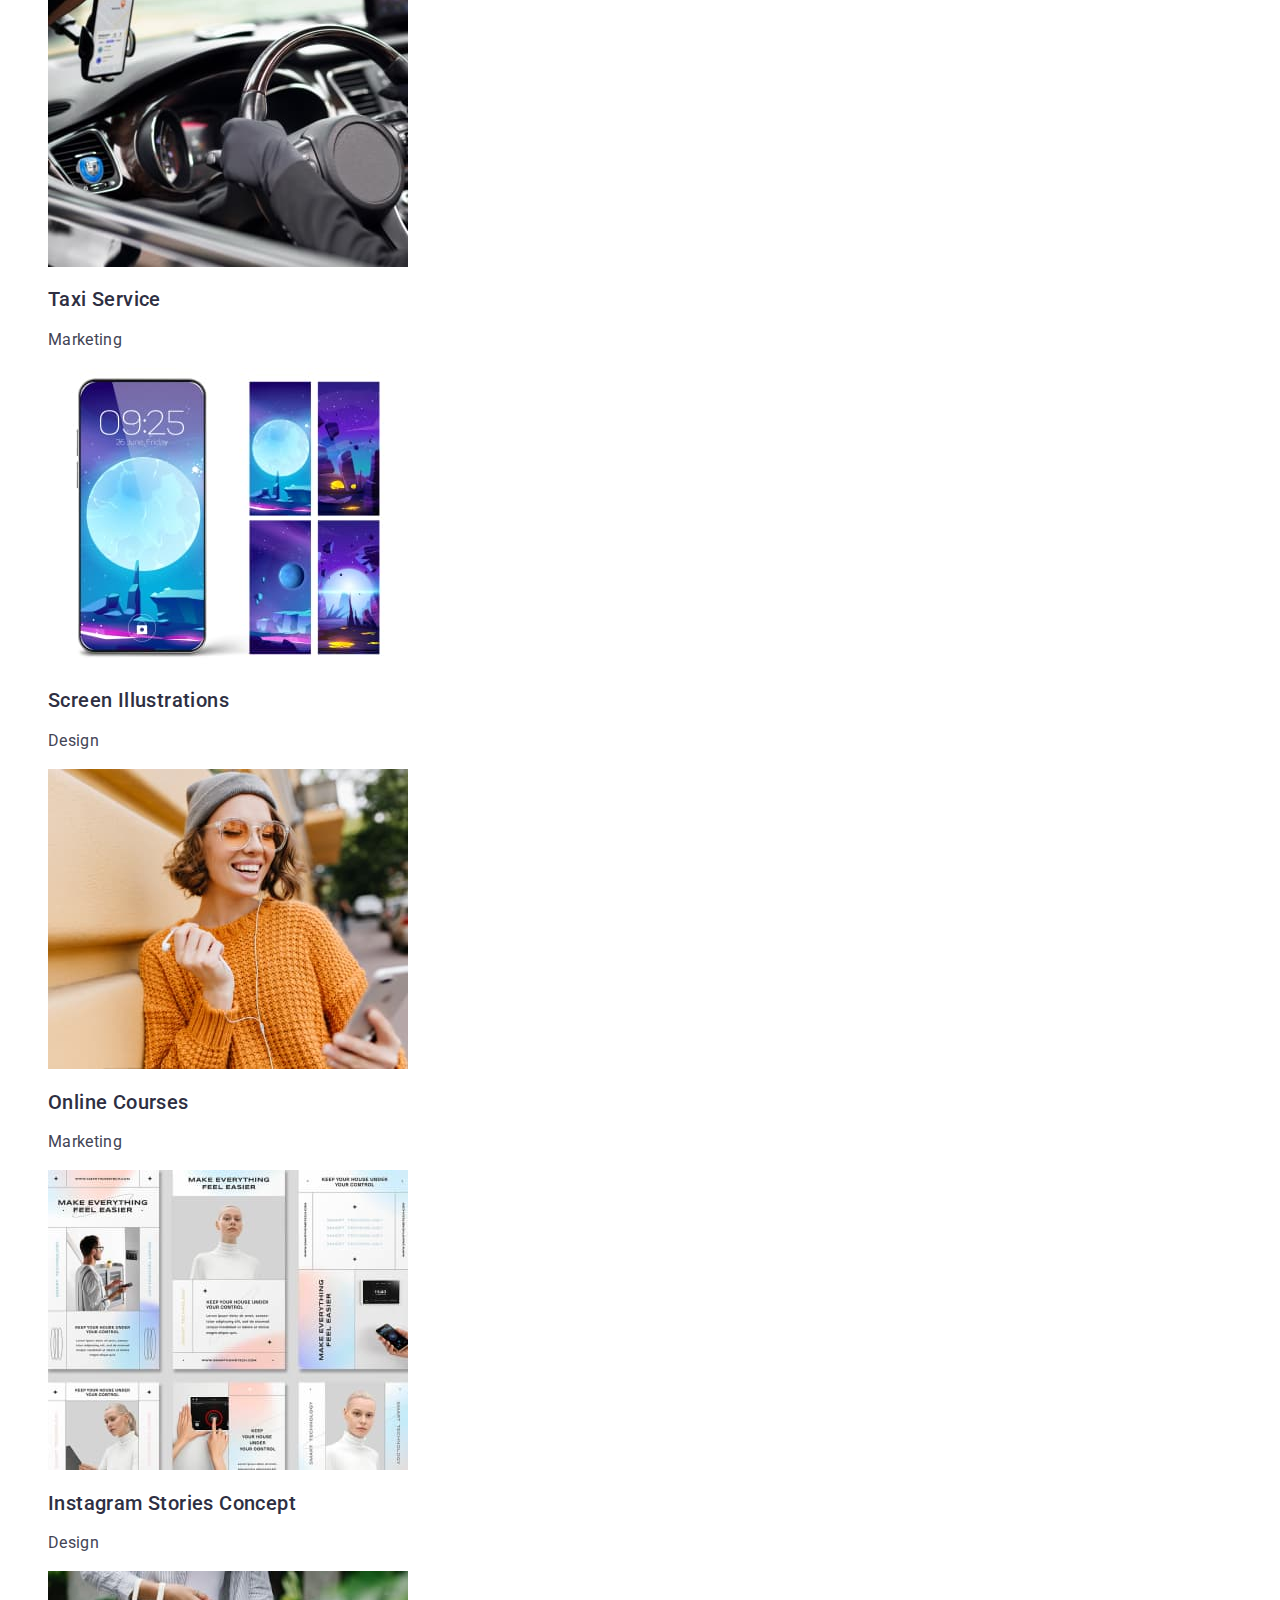
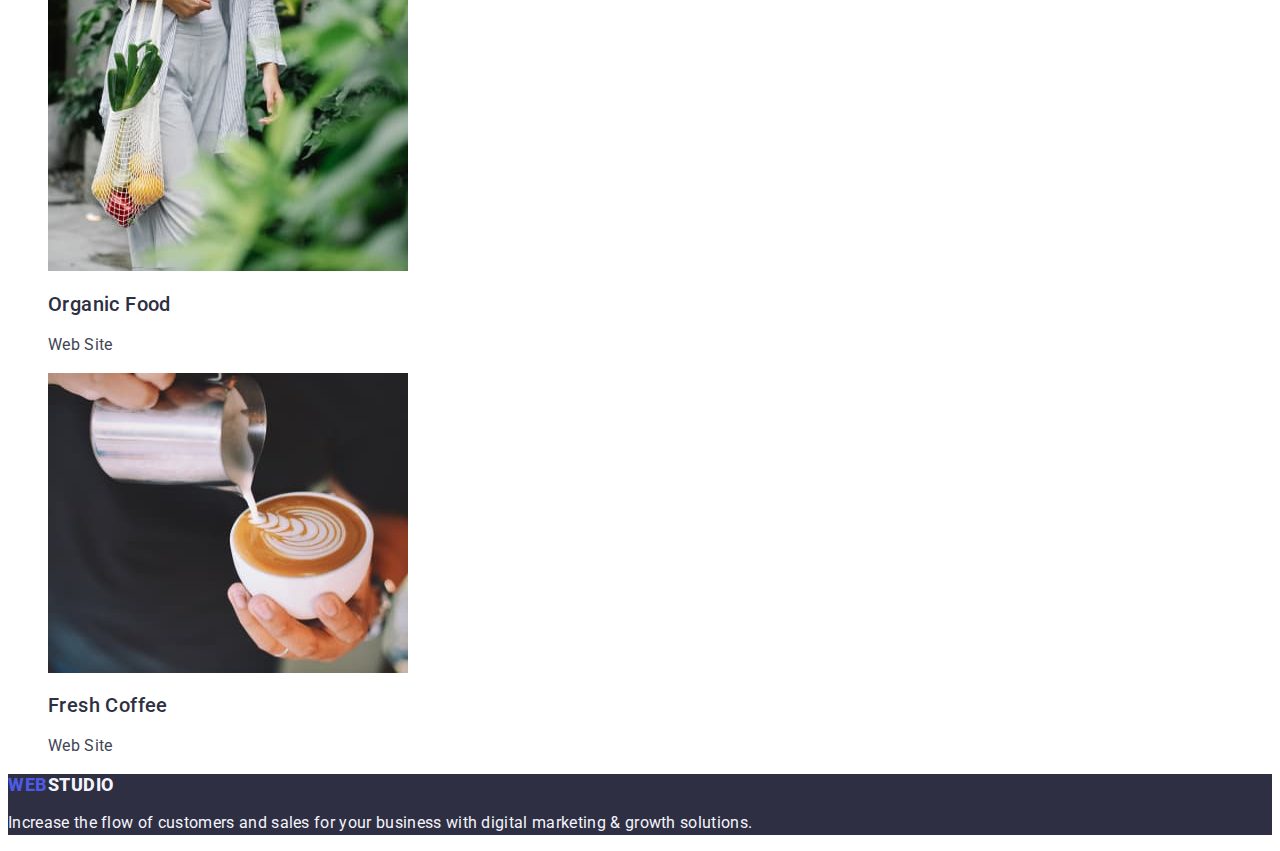
==== commit dade5615: "hover focus" ====
--- a/portfolio.html
+++ b/portfolio.html
@@ -32,14 +32,14 @@
           </li>
         </ul>
       </nav>
-      <address>
+      <address class="header-address">
         <ul class="header-address-link list">
-          <li>
+          <li class="header-address-menu">
             <a class="link header-address-link" href="mailto:info@devstudio.com"
               >info@devstudio.com</a
             >
           </li>
-          <li>
+          <li class="header-address-menu">
             <a class="link header-address-link" href="tel:+110001111111"
               >+11 (000) 111-11-11</a
             >
@@ -64,12 +64,12 @@
             <a class="link" href=""
               ><img
                 class="portfolio-img"
-                src="./goit-markup-hw-01/images/portfolio1.jpg"
+                src="./images/portfolio1.jpg"
                 alt="banking application interface"
                 width="360"
                 height="300"
               />
-              <h3 class="portfolio-subtitle">Banking App Interface Concept</h3>
+              <h2 class="portfolio-subtitle">Banking App Interface Concept</h2>
               <p class="portfolio-text">App</p></a
             >
           </li>
@@ -77,12 +77,12 @@
             <a class="link" href=""
               ><img
                 class="portfolio-img"
-                src="./goit-markup-hw-01/images/portfolio2.jpg"
+                src="./images/portfolio2.jpg"
                 alt="scanning qr code from phone to phone"
                 width="360"
                 height="300"
               />
-              <h3 class="portfolio-subtitle">Cashless Payment</h3>
+              <h2 class="portfolio-subtitle">Cashless Payment</h2>
               <p class="portfolio-text">Marketing</p></a
             >
           </li>
@@ -90,12 +90,12 @@
             <a class="link" href=""
               ><img
                 class="portfolio-img"
-                src="./goit-markup-hw-01/images/portfolio3.jpg"
+                src="./images/portfolio3.jpg"
                 alt="laptop and phone screen with meditation program"
                 width="360"
                 height="300"
               />
-              <h3 class="portfolio-subtitle">Meditation App</h3>
+              <h2 class="portfolio-subtitle">Meditation App</h2>
               <p class="portfolio-text">App</p></a
             >
           </li>
@@ -103,12 +103,12 @@
             <a class="link" href=""
               ><img
                 class="portfolio-img"
-                src="./goit-markup-hw-01/images/portfolio4.jpg"
+                src="./images/portfolio4.jpg"
                 alt="mobile phone attached to the windshield of a car"
                 width="360"
                 height="300"
               />
-              <h3 class="portfolio-subtitle">Taxi Service</h3>
+              <h2 class="portfolio-subtitle">Taxi Service</h2>
               <p class="portfolio-text">Marketing</p></a
             >
           </li>
@@ -116,12 +116,12 @@
             <a class="link" href=""
               ><img
                 class="portfolio-img"
-                src="./goit-markup-hw-01/images/portfolio5.jpg"
+                src="./images/portfolio5.jpg"
                 alt="5 screensavers of the same theme for the mobile phone screen"
                 width="360"
                 height="300"
               />
-              <h3 class="portfolio-subtitle">Screen Illustrations</h3>
+              <h2 class="portfolio-subtitle">Screen Illustrations</h2>
               <p class="portfolio-text">Design</p></a
             >
           </li>
@@ -129,12 +129,12 @@
             <a class="link" href=""
               ><img
                 class="portfolio-img"
-                src="./goit-markup-hw-01/images/portfolio6.jpg"
+                src="./images/portfolio6.jpg"
                 alt="cheerful girl in a yellow knitted sweater, glasses, hat and headphones"
                 width="360"
                 height="300"
               />
-              <h3 class="portfolio-subtitle">Online Courses</h3>
+              <h2 class="portfolio-subtitle">Online Courses</h2>
               <p class="portfolio-text">Marketing</p></a
             >
           </li>
@@ -142,12 +142,12 @@
             <a class="link" href=""
               ><img
                 class="portfolio-img"
-                src="./goit-markup-hw-01/images/portfolio7.jpg"
+                src="./images/portfolio7.jpg"
                 alt="interface concept for instagram stories"
                 width="360"
                 height="300"
               />
-              <h3 class="portfolio-subtitle">Instagram Stories Concept</h3>
+              <h2 class="portfolio-subtitle">Instagram Stories Concept</h2>
               <p class="portfolio-text">Design</p></a
             >
           </li>
@@ -155,12 +155,12 @@
             <a class="link" href=""
               ><img
                 class="portfolio-img"
-                src="./goit-markup-hw-01/images/portfolio8.jpg"
+                src="./images/portfolio8.jpg"
                 alt="a woman in light clothes carries a net with organic fruits"
                 width="360"
                 height="300"
               />
-              <h3 class="portfolio-subtitle">Organic Food</h3>
+              <h2 class="portfolio-subtitle">Organic Food</h2>
               <p class="portfolio-text">Web Site</p></a
             >
           </li>
@@ -168,12 +168,12 @@
             <a class="link" href=""
               ><img
                 class="portfolio-img"
-                src="./goit-markup-hw-01/images/portfolio9.jpg"
+                src="./images/portfolio9.jpg"
                 alt="man adding milk to coffee"
                 width="360"
                 height="300"
               />
-              <h3 class="portfolio-subtitle">Fresh Coffee</h3>
+              <h2 class="portfolio-subtitle">Fresh Coffee</h2>
               <p class="portfolio-text">Web Site</p></a
             >
           </li>
--- a/css/styles.css
+++ b/css/styles.css
@@ -1,15 +1,33 @@
 body {
   font-family: "Roboto", sans-serif;
   color: var(--slate, #434455);
-  background-color: #fcfcfc;
-}
+  background-color: #ffffff;
+}
+
 .link {
   text-decoration: none;
 }
+
 .list {
   list-style-type: none;
-  /*----------------HEADER-------------*/
-}
+}
+
+:root {
+  --iris-color: #4d5ae5;
+  --ocean-color: #404bbf;
+  --navyblue-color: #2e2f42;
+  --green-color: #31d0aa;
+  --slate-color: #434455;
+  --lightslate-color: #8e8f99;
+  --cornflower-color: #e7e9fc;
+  --cloud-color: #f4f4fd;
+  --navyblue-modal-color: #2e2f42;
+  --grey-color: #2e2f42;
+  --white-color: #ffffff;
+  --dairy-color: #fcfcfc;
+}
+/*----------------HEADER-------------*/
+
 .header {
 }
 .header-navigation {
@@ -17,7 +35,7 @@
 
 .header-logo {
   color: var(--iris, #4d5ae5);
-  font-family: Raleway;
+  font-family: Raleway, sans-serif;
   font-size: 18px;
   font-weight: 800;
   line-height: 1.17;
@@ -30,6 +48,9 @@
 
 .header-menu-list {
 }
+.header-address-menu {
+}
+
 .header-menu-item {
 }
 .header-menu-link {
@@ -39,10 +60,14 @@
   line-height: 1.5;
   letter-spacing: 0.02em;
 }
-.header-menu-link:active {
+.header-menu-link:hover .header-menu-link:focus {
   color: var(--ocean, #404bbf);
   text-decoration: underline;
 }
+.header-address {
+  font-style: normal;
+}
+
 .header-address-link {
   color: var(--slate, #434455);
   font-size: 16px;
@@ -50,43 +75,41 @@
   letter-spacing: 0.02em;
   font-style: normal;
 }
-.header-address-link:active {
+.header-address-link:hover .header-address-link:focus {
   color: var(--ocean, #404bbf);
 }
 /*----------------BUSINESS-------------*/
 
 .business {
   background-color: #2e2f42;
-  width: 1440px;
-  height: 600px;
-  flex-shrink: 0;
 }
 
 .business-title {
-  color: var(--white, #fff);
+  color: var(--white, #ffffff);
   text-align: center;
   font-size: 56px;
   font-weight: 700;
   line-height: 1.07;
   letter-spacing: 0.02em;
+  background-color: #f4f4fd;
 }
 
 .business-btn {
-  color: var(--white, #fff);
+  color: var(--white, #ffffff);
   font-family: inherit;
   font-size: 16px;
   font-weight: 500;
   line-height: 1.5;
   letter-spacing: 0.04em;
   cursor: pointer;
-  width: 169px;
-  height: 56px;
   background: var(--iris, #4d5ae5);
-}
-.business-btn:active {
+  font-family: "Roboto", sans-serif;
+}
+
+.business-btn:hover .business-btn:focus {
   background: var(--ocean, #404bbf);
 }
-/*----------------SKILLS-------------*/
+/*----------------SKILLS--------------*/
 
 .skills {
 }
@@ -158,7 +181,9 @@
 }
 
 .portfolio-btn {
-  background: var(--cloud, #F4F4FD);
+  font-family: "Roboto", sans-serif;
+  color: #4d5ae5;
+  background: var(--cloud, #f4f4fd);
   text-align: center;
   font-size: 16px;
   font-weight: 500;
@@ -166,9 +191,11 @@
   letter-spacing: 0.04em;
   cursor: pointer;
 }
-.portfolio-btn:active{background: var(--ocean, #404bbf);
-  color: var(--white, #FFF);
-}
+.portfolio-btn:hover .portfolio-btn:focus {
+  background-color: var(--ocean, #404bbf);
+  color: var(--white, #ffffff);
+}
+
 .portfolio-projects-list {
 }
 .portfolio-img {
@@ -181,25 +208,24 @@
   letter-spacing: 0.02em;
 }
 .portfolio-text {
-  font-size: 16px;
-  line-height: 1.5;
-  letter-spacing: 0.02em;}
+  color: var(--slate, #434455);
+  font-size: 16px;
+  line-height: 1.5;
+  letter-spacing: 0.02em;
+}
 
 /*-----------FOOTER------------*/
 
 .footer {
   background-color: #2e2f42;
-  width: 1440px;
-  height: 312px;
-  flex-shrink: 0;
 }
 
 .footer-logo {
   color: var(--iris, #4d5ae5);
-  font-family: Raleway;
+  font-family: Raleway. sans-serif;
   font-size: 18px;
   font-weight: 800;
-  line-height: 1.16;
+  line-height: 1.17;
   letter-spacing: 0.03em;
   text-transform: uppercase;
 }
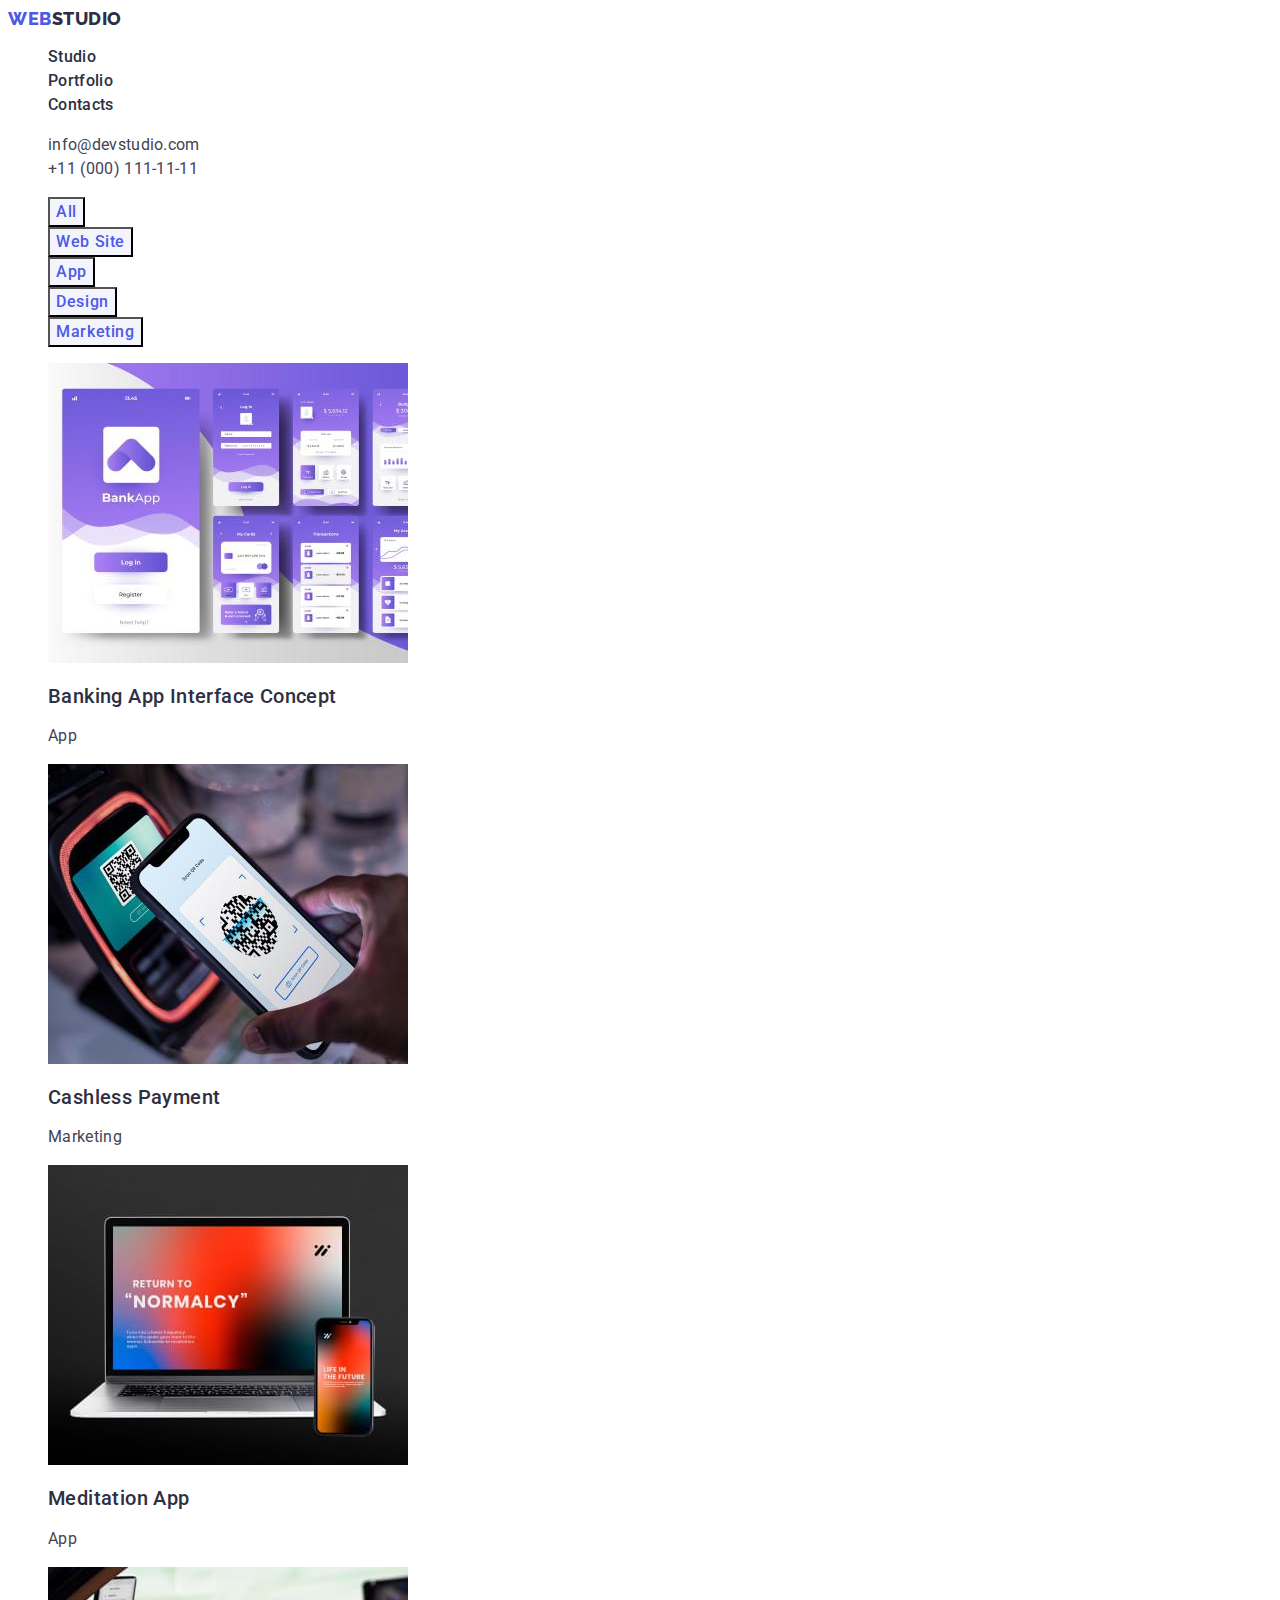
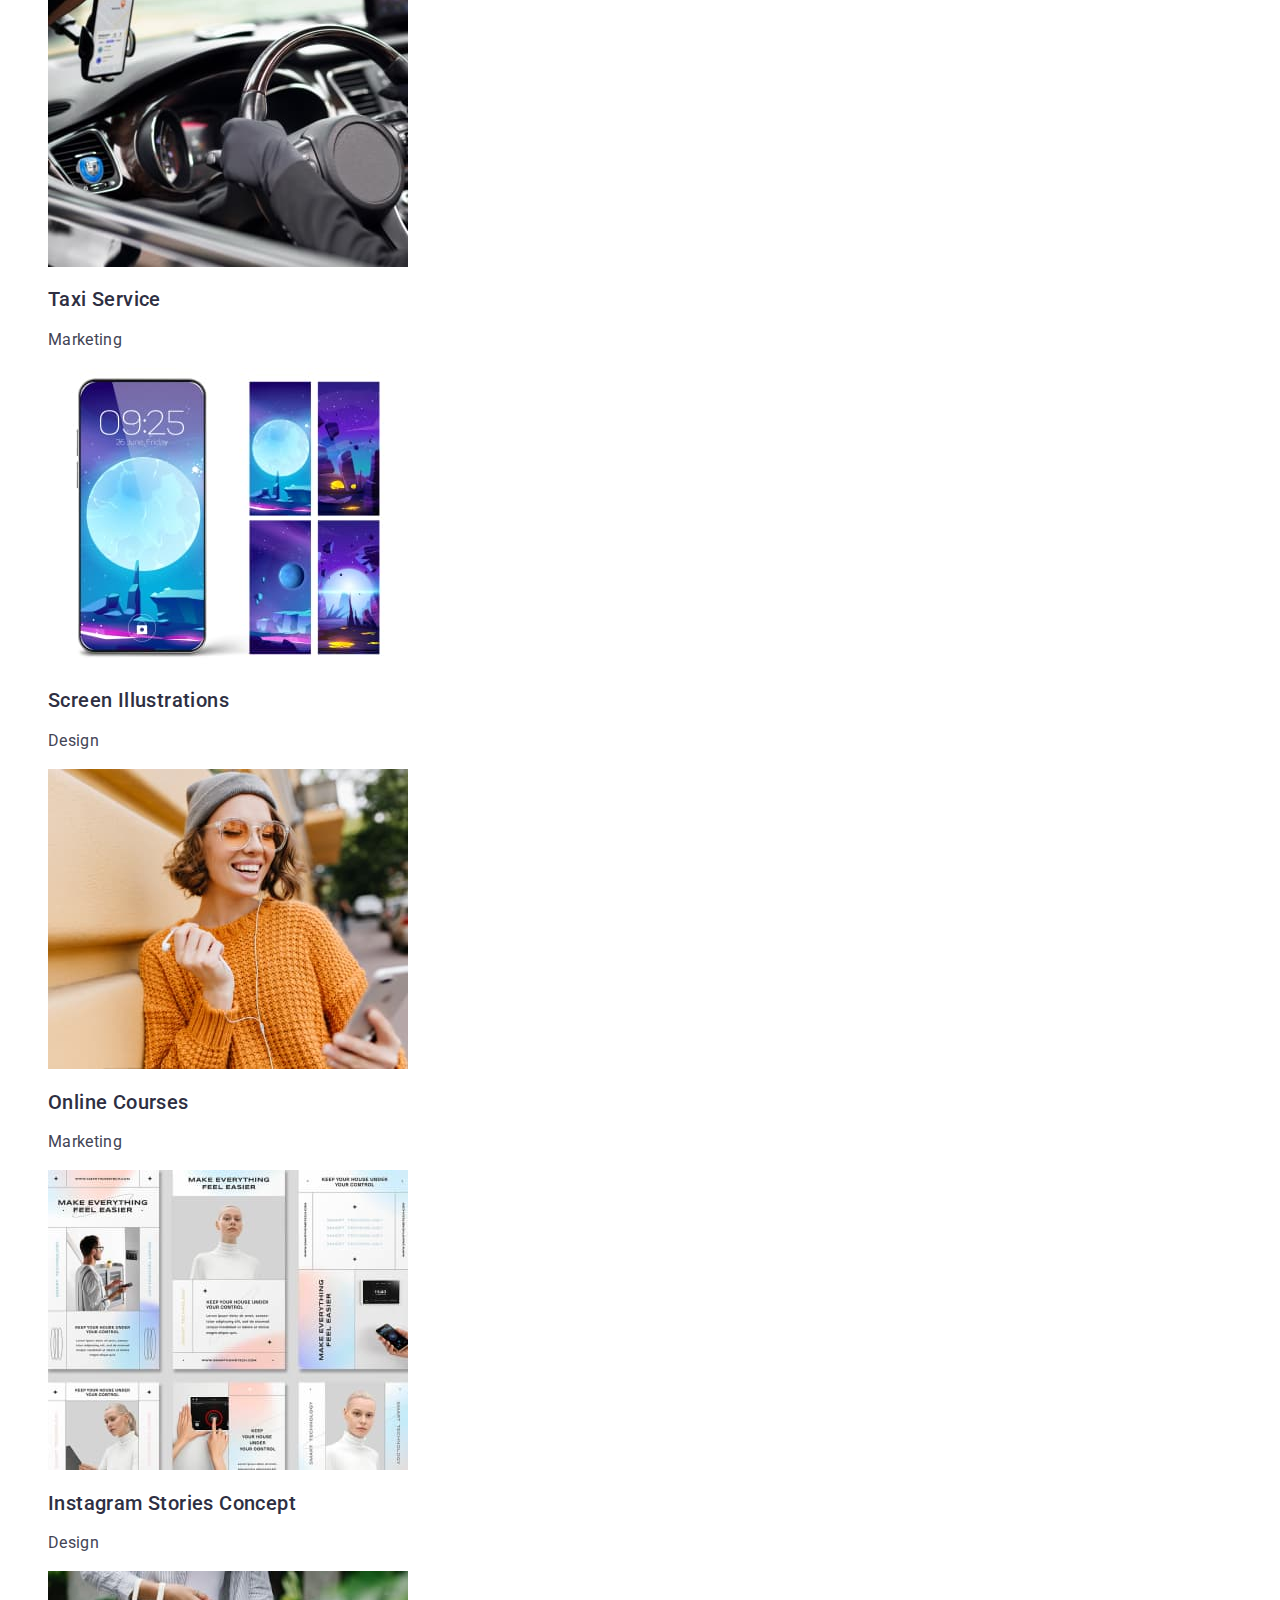
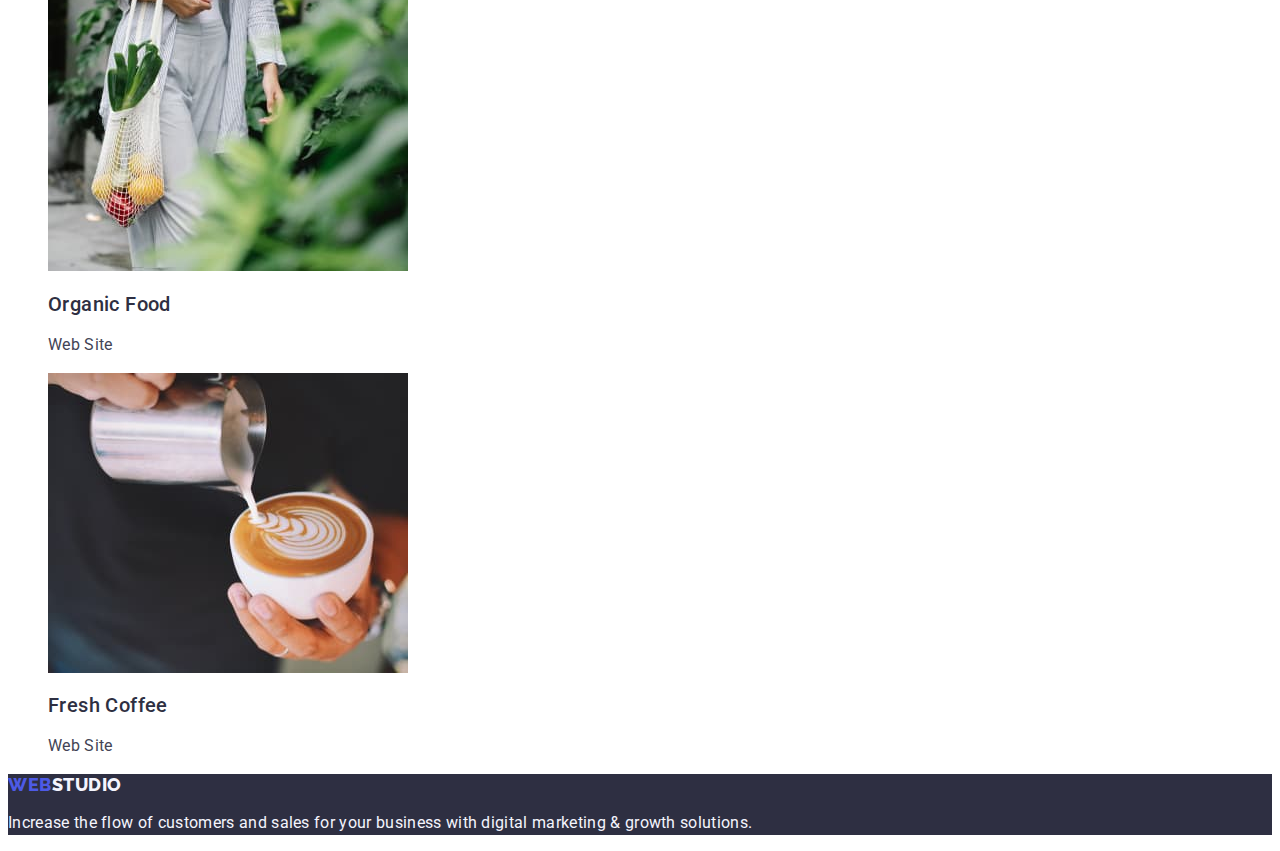
==== commit 025167e6: "dor1" ====
--- a/portfolio.html
+++ b/portfolio.html
@@ -74,7 +74,7 @@
             >
           </li>
           <li>
-            <a class="link" href=""
+            <a class="link" href="" 
               ><img
                 class="portfolio-img"
                 src="./images/portfolio2.jpg"
--- a/css/styles.css
+++ b/css/styles.css
@@ -3,7 +3,9 @@
   color: var(--slate, #434455);
   background-color: #ffffff;
 }
-
+address {
+  font-style: normal;
+}
 .link {
   text-decoration: none;
 }
@@ -13,18 +15,18 @@
 }
 
 :root {
-  --iris-color: #4d5ae5;
-  --ocean-color: #404bbf;
-  --navyblue-color: #2e2f42;
-  --green-color: #31d0aa;
-  --slate-color: #434455;
-  --lightslate-color: #8e8f99;
-  --cornflower-color: #e7e9fc;
-  --cloud-color: #f4f4fd;
-  --navyblue-modal-color: #2e2f42;
-  --grey-color: #2e2f42;
-  --white-color: #ffffff;
-  --dairy-color: #fcfcfc;
+  --iris: #4d5ae5;
+  --ocean: #404bbf;
+  --navy-blue: #2e2f42;
+  --green: #31d0aa;
+  --slate: #434455;
+  --light-slate: #8e8f99;
+  --corn-flower: #e7e9fc;
+  --cloud: #f4f4fd;
+  --navy-blue-modal: #2e2f42;
+  --grey: #2e2f42;
+  --white: #ffffff;
+  --dairy: #fcfcfc;
 }
 /*----------------HEADER-------------*/
 
@@ -125,7 +127,7 @@
   font-size: 20px;
   font-weight: 500;
   line-height: 1.2;
-  letter-spacing: 0.2em;
+  letter-spacing: 0.02em;
 }
 .skills-item-text {
   font-size: 16px;
@@ -157,6 +159,11 @@
   line-height: 1.11;
   letter-spacing: 0.02em;
   text-transform: capitalize;
+  background-color: #f4f4fd;
+}
+.team-list {
+}
+.team-list-menu {
 }
 
 .team-name {
@@ -222,7 +229,7 @@
 
 .footer-logo {
   color: var(--iris, #4d5ae5);
-  font-family: Raleway. sans-serif;
+  font-family: Raleway, sans-serif;
   font-size: 18px;
   font-weight: 800;
   line-height: 1.17;
